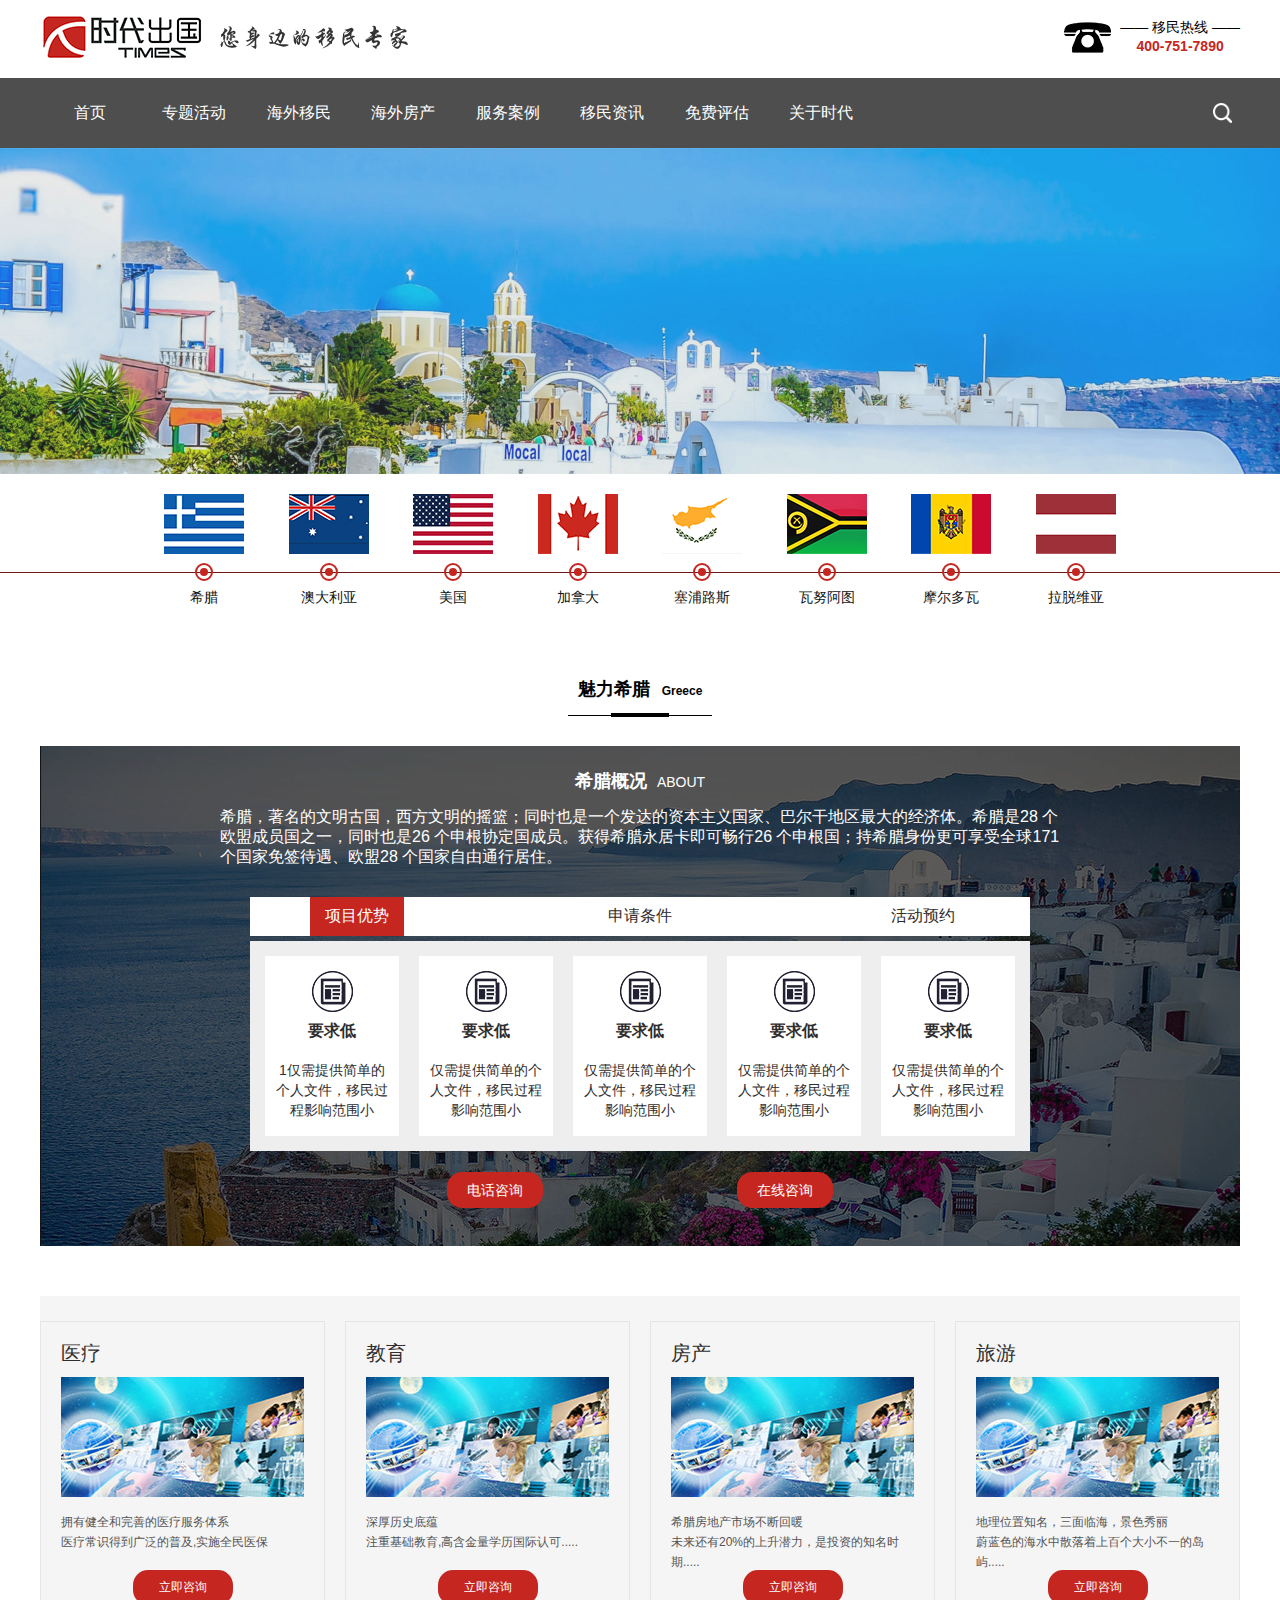
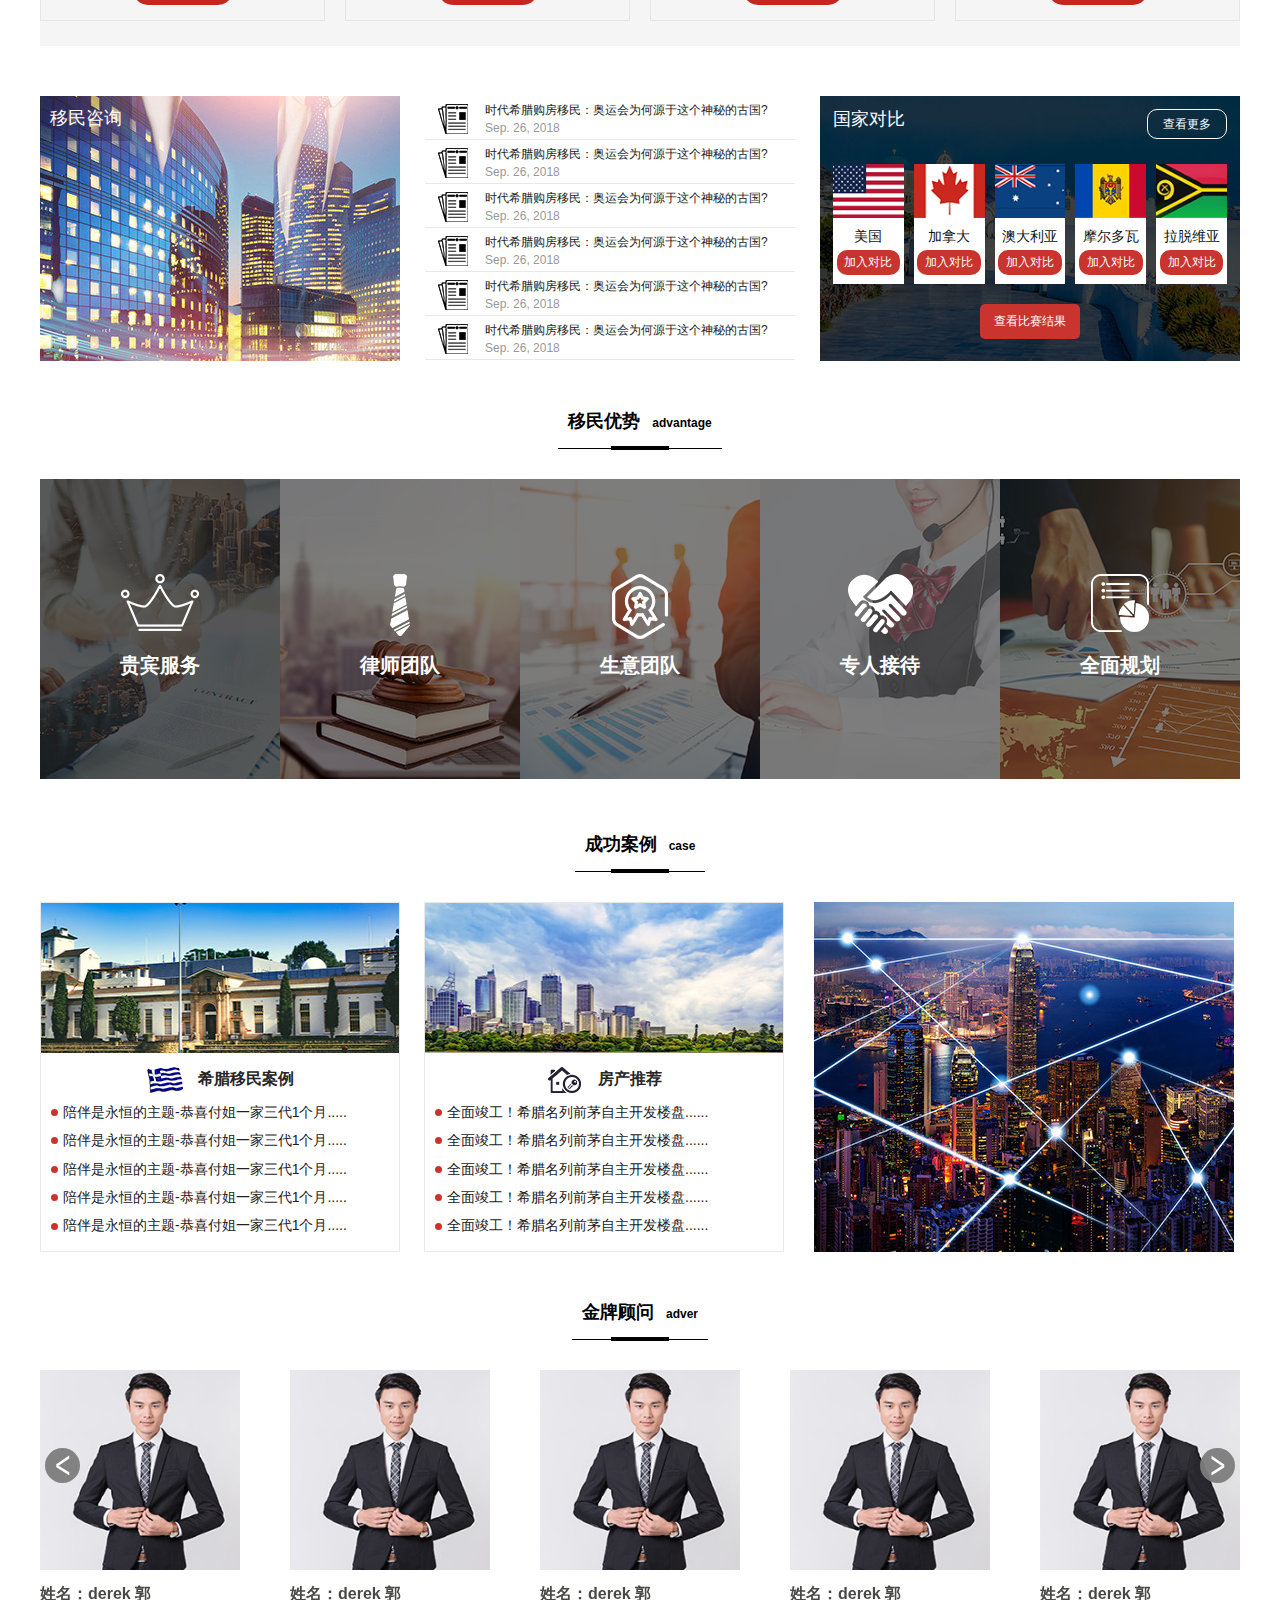
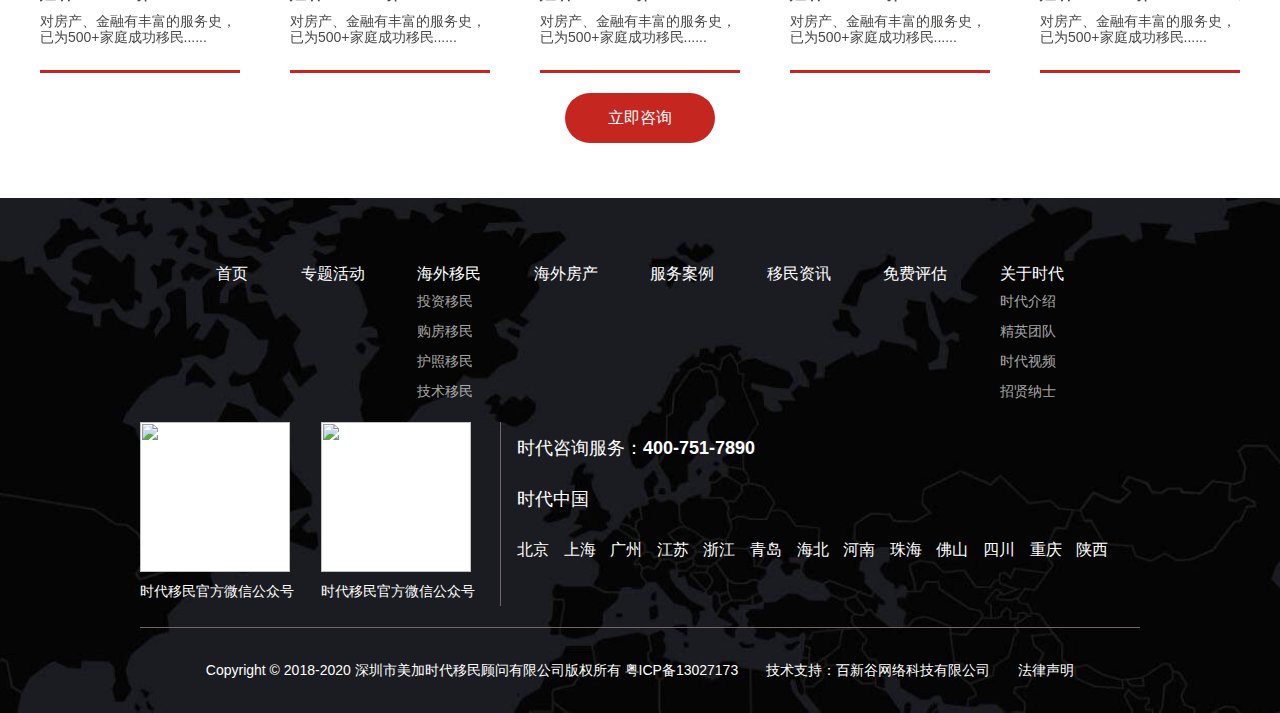
==== details.html @ aa6dd7c2 "pc_1" ====
<!doctype html>
<html lang="en">
<head>
    <meta charset="UTF-8">
    <meta name="viewport"
          content="width=device-width, user-scalable=no, initial-scale=1.0, maximum-scale=1.0, minimum-scale=1.0">
    <meta http-equiv="X-UA-Compatible" content="ie=edge">
    <title>内容页</title>
    <link rel="stylesheet" href="css/swiper.min.css">
    <link rel="stylesheet" href="css/base.css">
    <link rel="stylesheet" href="css/details.css">
</head>
<body>
<!-- 通用头部 -->
<div class="header">
    <div class="topBar w clf">
        <div class="fl">
            <a href="javascript:" class="logo"><img src="images/logo.png" alt=""></a>
            <img src="images/website-desc.png" alt="" class="website-desc">
        </div>
        <div class="hotline fr">
            <p><span>—— 移民热线 ——</span></p>
            <p><strong>400-751-7890</strong></p>
        </div>
    </div>
    <div class="navBar clf">
        <div class="w">
            <ul class="navLists">
                <li><a href="index.html">首页</a></li>
                <li><a href="javascript:">专题活动</a></li>
                <li>
                    <a href="javascript:">海外移民</a>
                    <div class="menu">
                        <ul>
                            <li><a href="javascript:">投资移民</a></li>
                            <li><a href="javascript:">购房移民</a></li>
                            <li><a href="javascript:">护照移民</a></li>
                            <li><a href="javascript:">技术移民</a></li>
                        </ul>
                    </div>
                </li>
                <li><a href="javascript:">海外房产</a></li>
                <li><a href="javascript:">服务案例</a></li>
                <li><a href="javascript:">移民资讯</a></li>
                <li><a href="javascript:">免费评估</a></li>
                <li>
                    <a href="javascript:">关于时代</a>
                    <div class="menu">
                        <ul>
                            <li><a href="javascript:">时代介绍</a></li>
                            <li><a href="team.html">精英团队</a></li>
                            <li><a href="javascript:">时代视频</a></li>
                            <li><a href="javascript:">招贤纳士</a></li>
                        </ul>
                    </div>
                </li>
            </ul>
            <div class="searchDiv fr">
                <a href="javascript:"><img src="images/icon_searchBtn.png" alt=""></a>
            </div>
        </div>
    </div>
</div>

<!-- banner -->
<div class="banner">
    <img src="images/d_banner.jpg" alt="">
</div>

<!-- 国家 -->
<div class="states">
    <hr class="fixLine" size="1">
    <div class="w">
        <ul>
            <li>
                <img src="images/state_Greece.png" alt="">
                <i class="placeIcon"></i>
                <p>希腊</p>
            </li>
            <li>
                <img src="images/state_Australia.png" alt="">
                <i class="placeIcon"></i>
                <p>澳大利亚</p>
            </li>
            <li>
                <img src="images/state_USA.png" alt="">
                <i class="placeIcon"></i>
                <p>美国</p>
            </li>
            <li>
                <img src="images/state_Canada.png" alt="">
                <i class="placeIcon"></i>
                <p>加拿大</p>
            </li>
            <li>
                <img src="images/state_Cyprus.png" alt="">
                <i class="placeIcon"></i>
                <p>塞浦路斯</p>
            </li>
            <li>
                <img src="images/state_Vanuatu.png" alt="">
                <i class="placeIcon"></i>
                <p>瓦努阿图</p>
            </li>
            <li>
                <img src="images/state_Moldova.png" alt="">
                <i class="placeIcon"></i>
                <p>摩尔多瓦</p>
            </li>
            <li>
                <img src="images/state_Latvia.png" alt="">
                <i class="placeIcon"></i>
                <p>拉脱维亚</p>
            </li>
        </ul>
    </div>
</div>


<!--魅力希腊-->
<div class="greece">
    <div class="w">
        <div class="title">魅力希腊<span>Greece</span></div>
        <div class="content">
            <div class="c_title">希腊概况<span>ABOUT</span></div>
            <p class="c_info">
                希腊，著名的文明古国，西方文明的摇篮；同时也是一个发达的资本主义国家、巴尔干地区最大的经济体。希腊是28 个欧盟成员国之一，同时也是26 个申根协定国成员。获得希腊永居卡即可畅行26 个申根国；持希腊身份更可享受全球171 个国家免签待遇、欧盟28 个国家自由通行居住。
            </p>

            <div class="tab" id="tabs">
                <div class="clf tabBar">
                    <a class="active">项目优势</a>
                    <a>申请条件</a>
                    <a>活动预约</a>
                </div>

                <div class="tabContainer">
                    <div class="active">
                        <ul class="clf">
                            <li>
                                <div class="img"><img src="images/icon_d_1.png" alt=""></div>
                                <h6>要求低</h6>
                                <p>1仅需提供简单的个人文件，移民过程影响范围小</p>
                            </li>
                            <li>
                                <div class="img"><img src="images/icon_d_1.png" alt=""></div>
                                <h6>要求低</h6>
                                <p>仅需提供简单的个人文件，移民过程影响范围小</p>
                            </li>
                            <li>
                                <div class="img"><img src="images/icon_d_1.png" alt=""></div>
                                <h6>要求低</h6>
                                <p>仅需提供简单的个人文件，移民过程影响范围小</p>
                            </li>
                            <li>
                                <div class="img"><img src="images/icon_d_1.png" alt=""></div>
                                <h6>要求低</h6>
                                <p>仅需提供简单的个人文件，移民过程影响范围小</p>
                            </li>
                            <li>
                                <div class="img"><img src="images/icon_d_1.png" alt=""></div>
                                <h6>要求低</h6>
                                <p>仅需提供简单的个人文件，移民过程影响范围小</p>
                            </li>
                        </ul>
                    </div>
                    <div class="">
                        <ul class="clf">
                            <li>
                                <div class="img"><img src="images/icon_d_1.png" alt=""></div>
                                <h6>要求低</h6>
                                <p>2仅需提供简单的个人文件，移民过程影响范围小</p>
                            </li>
                            <li>
                                <div class="img"><img src="images/icon_d_1.png" alt=""></div>
                                <h6>要求低</h6>
                                <p>仅需提供简单的个人文件，移民过程影响范围小</p>
                            </li>
                            <li>
                                <div class="img"><img src="images/icon_d_1.png" alt=""></div>
                                <h6>要求低</h6>
                                <p>仅需提供简单的个人文件，移民过程影响范围小</p>
                            </li>
                            <li>
                                <div class="img"><img src="images/icon_d_1.png" alt=""></div>
                                <h6>要求低</h6>
                                <p>仅需提供简单的个人文件，移民过程影响范围小</p>
                            </li>
                            <li>
                                <div class="img"><img src="images/icon_d_1.png" alt=""></div>
                                <h6>要求低</h6>
                                <p>仅需提供简单的个人文件，移民过程影响范围小</p>
                            </li>
                        </ul>
                    </div>
                    <div class="">
                        <ul class="clf">
                            <li>
                                <div class="img"><img src="images/icon_d_1.png" alt=""></div>
                                <h6>要求低</h6>
                                <p>3仅需提供简单的个人文件，移民过程影响范围小</p>
                            </li>
                            <li>
                                <div class="img"><img src="images/icon_d_1.png" alt=""></div>
                                <h6>要求低</h6>
                                <p>仅需提供简单的个人文件，移民过程影响范围小</p>
                            </li>
                            <li>
                                <div class="img"><img src="images/icon_d_1.png" alt=""></div>
                                <h6>要求低</h6>
                                <p>仅需提供简单的个人文件，移民过程影响范围小</p>
                            </li>
                            <li>
                                <div class="img"><img src="images/icon_d_1.png" alt=""></div>
                                <h6>要求低</h6>
                                <p>仅需提供简单的个人文件，移民过程影响范围小</p>
                            </li>
                            <li>
                                <div class="img"><img src="images/icon_d_1.png" alt=""></div>
                                <h6>要求低</h6>
                                <p>仅需提供简单的个人文件，移民过程影响范围小</p>
                            </li>
                        </ul>
                    </div>

                </div>
            </div>

            <div class="btns">
                <a href="#">电话咨询</a>
                <a href="#">在线咨询</a>
            </div>
        </div>

        <div class="content_1">
            <ul class="clf">
                <li>
                    <div class="c_title">医疗</div>
                    <div class="img"><img src="images/d_p_2.jpg" alt=""></div>
                    <p>拥有健全和完善的医疗服务体系<br>
                        医疗常识得到广泛的普及,实施全民医保</p>
                    <a href="#">立即咨询</a>
                </li>
                <li>
                    <div class="c_title">教育</div>
                    <div class="img"><img src="images/d_p_2.jpg" alt=""></div>
                    <p>深厚历史底蕴<br>
                        注重基础教育,高含金量学历国际认可.....</p>
                    <a href="#">立即咨询</a>
                </li>
                <li>
                    <div class="c_title">房产</div>
                    <div class="img"><img src="images/d_p_2.jpg" alt=""></div>
                    <p>希腊房地产市场不断回暖<br>
                        未来还有20%的上升潜力，是投资的知名时期.....</p>
                    <a href="#">立即咨询</a>
                </li>
                <li>
                    <div class="c_title">旅游</div>
                    <div class="img"><img src="images/d_p_2.jpg" alt=""></div>
                    <p>地理位置知名，三面临海，景色秀丽<br>
                        蔚蓝色的海水中散落着上百个大小不一的岛屿.....</p>
                    <a href="#">立即咨询</a>
                </li>
            </ul>
        </div>
        <div class="clf content_2">
            <div class="c_left">
                <img src="images/d_p_3.jpg" alt="">
                <h6>移民咨询</h6>
            </div>
            <div class="c_center">
                <ul>
                    <li>
                        <a href="">
                            <div class="icon"><img src="images/icon_5.png" alt=""></div>
                            <div class="text">
                                <p>时代希腊购房移民：奥运会为何源于这个神秘的古国?</p>
                                <span class="time"><i>Sep</i>. <i>26</i>, <i>2018</i></span>
                            </div>
                        </a>
                    </li>
                    <li>
                        <a href="">
                            <div class="icon"><img src="images/icon_5.png" alt=""></div>
                            <div class="text">
                                <p>时代希腊购房移民：奥运会为何源于这个神秘的古国?</p>
                                <span class="time"><i>Sep</i>. <i>26</i>, <i>2018</i></span>
                            </div>
                        </a>
                    </li>
                    <li>
                        <a href="">
                            <div class="icon"><img src="images/icon_5.png" alt=""></div>
                            <div class="text">
                                <p>时代希腊购房移民：奥运会为何源于这个神秘的古国?</p>
                                <span class="time"><i>Sep</i>. <i>26</i>, <i>2018</i></span>
                            </div>
                        </a>
                    </li>
                    <li>
                        <a href="">
                            <div class="icon"><img src="images/icon_5.png" alt=""></div>
                            <div class="text">
                                <p>时代希腊购房移民：奥运会为何源于这个神秘的古国?</p>
                                <span class="time"><i>Sep</i>. <i>26</i>, <i>2018</i></span>
                            </div>
                        </a>
                    </li>
                    <li>
                        <a href="">
                            <div class="icon"><img src="images/icon_5.png" alt=""></div>
                            <div class="text">
                                <p>时代希腊购房移民：奥运会为何源于这个神秘的古国?</p>
                                <span class="time"><i>Sep</i>. <i>26</i>, <i>2018</i></span>
                            </div>
                        </a>
                    </li>
                    <li>
                        <a href="">
                            <div class="icon"><img src="images/icon_5.png" alt=""></div>
                            <div class="text">
                                <p>时代希腊购房移民：奥运会为何源于这个神秘的古国?</p>
                                <span class="time"><i>Sep</i>. <i>26</i>, <i>2018</i></span>
                            </div>
                        </a>
                    </li>
                </ul>
            </div>

            <div class="c_right">
                <div class="clf">
                    <h6>国家对比</h6>
                    <a href="#">查看更多</a>
                </div>
                <ul class="clf">
                    <li>
                        <div class="img"><img src="images/state_USA.png" alt=""></div>
                        <div class="text">
                            <p>美国</p>
                            <a href="#">加入对比</a>
                        </div>
                    </li>
                    <li>
                        <div class="img"><img src="images/state_Canada.png" alt=""></div>
                        <div class="text">
                            <p>加拿大</p>
                            <a href="#">加入对比</a>
                        </div>
                    </li>
                    <li>
                        <div class="img"><img src="images/state_Australia.png" alt=""></div>
                        <div class="text">
                            <p>澳大利亚</p>
                            <a href="#">加入对比</a>
                        </div>
                    </li>
                    <li>
                        <div class="img"><img src="images/state_Moldova.png" alt=""></div>
                        <div class="text">
                            <p>摩尔多瓦</p>
                            <a href="#">加入对比</a>
                        </div>
                    </li>
                    <li>
                        <div class="img"><img src="images/state_Vanuatu.png" alt=""></div>
                        <div class="text">
                            <p>拉脱维亚</p>
                            <a href="#">加入对比</a>
                        </div>
                    </li>
                    
                </ul>
                <a href="#">查看比赛结果</a>
            </div>
        </div>
    </div>
</div>

<!--移民优势-->
<div class="advantage">
    <div class="w">
        <div class="title">移民优势<span>advantage</span></div>
        <ul>
            <li>
                <img src="images/d_p_5.png" alt="">
                <div>
                    <div class="icon"><img src="images/icon_6.png" alt=""></div>
                    <h6>贵宾服务</h6>
                </div>
            </li>
            <li>
                <img src="images/d_p_6.png" alt="">
                <div>
                    <div class="icon"><img src="images/icon_7.png" alt=""></div>
                    <h6>律师团队</h6>
                </div>
            </li>
            <li>
                <img src="images/d_p_7.png" alt="">
                <div>
                    <div class="icon"><img src="images/icon_8.png" alt=""></div>
                    <h6>生意团队</h6>
                </div>
            </li>
            <li>
                <img src="images/d_p_8.png" alt="">
                <div>
                    <div class="icon"><img src="images/icon_9.png" alt=""></div>
                    <h6>专人接待</h6>
                </div>
            </li>
            <li>
                <img src="images/d_p_9.png" alt="">
                <div>
                    <div class="icon"><img src="images/icon_10.png" alt=""></div>
                    <h6>全面规划</h6>
                </div>
            </li>
        </ul>

    </div>
</div>

<!--成功案例-->
<div class="case">
    <div class="w">
        <div class="title">成功案例<span>case</span></div>
        <div class="clf content">
            <div class="c_left">
                <div class="img"><img src="images/d_p_10.jpg" alt=""></div>
                <h6 class="c_title">希腊移民案例</h6>
                <ul>
                    <li><a href="#">陪伴是永恒的主题-恭喜付姐一家三代1个月.....</a></li>
                    <li><a href="#">陪伴是永恒的主题-恭喜付姐一家三代1个月.....</a></li>
                    <li><a href="#">陪伴是永恒的主题-恭喜付姐一家三代1个月.....</a></li>
                    <li><a href="#">陪伴是永恒的主题-恭喜付姐一家三代1个月.....</a></li>
                    <li><a href="#">陪伴是永恒的主题-恭喜付姐一家三代1个月.....</a></li>
                </ul>



            </div>
            <div class="c_center">
                <div class="img"><img src="images/d_p_11.jpg" alt=""></div>
                <h6 class="c_title">房产推荐</h6>
                <ul>
                    <li><a href="#">全面竣工！希腊名列前茅自主开发楼盘......</a></li>
                    <li><a href="#">全面竣工！希腊名列前茅自主开发楼盘......</a></li>
                    <li><a href="#">全面竣工！希腊名列前茅自主开发楼盘......</a></li>
                    <li><a href="#">全面竣工！希腊名列前茅自主开发楼盘......</a></li>
                    <li><a href="#">全面竣工！希腊名列前茅自主开发楼盘......</a></li>
                </ul>
            </div>
            <div class="c_right">
                <video src="" poster="images/d_p_12.jpg"></video>
            </div>
        </div>
    </div>
</div>

<!--金牌顾问-->
    <div class="w advers">
        <div class="title">金牌顾问<span>adver</span></div>
        <div class="swiper-container adver">
            <div class="swiper-wrapper">
                <div class="swiper-slide">
                    <ul class="clf">
                        <li>
                            <div class="img"><img src="images/a_1.jpg" alt=""></div>
                            <div class="text">
                                <h6>姓名：<span>derek 郭</span></h6>
                                <p>对房产、金融有丰富的服务史，
                                    已为500+家庭成功移民......</p>
                            </div>
                        </li>
                        <li>
                            <div class="img"><img src="images/a_1.jpg" alt=""></div>
                            <div class="text">
                                <h6>姓名：<span>derek 郭</span></h6>
                                <p>对房产、金融有丰富的服务史，
                                    已为500+家庭成功移民......</p>
                            </div>
                        </li>
                        <li>
                            <div class="img"><img src="images/a_1.jpg" alt=""></div>
                            <div class="text">
                                <h6>姓名：<span>derek 郭</span></h6>
                                <p>对房产、金融有丰富的服务史，
                                    已为500+家庭成功移民......</p>
                            </div>
                        </li>
                        <li>
                            <div class="img"><img src="images/a_1.jpg" alt=""></div>
                            <div class="text">
                                <h6>姓名：<span>derek 郭</span></h6>
                                <p>对房产、金融有丰富的服务史，
                                    已为500+家庭成功移民......</p>
                            </div>
                        </li>
                        <li>
                            <div class="img"><img src="images/a_1.jpg" alt=""></div>
                            <div class="text">
                                <h6>姓名：<span>derek 郭</span></h6>
                                <p>对房产、金融有丰富的服务史，
                                    已为500+家庭成功移民......</p>
                            </div>
                        </li>
                    </ul>
                </div>
                <div class="swiper-slide">
                    <ul class="clf">
                        <li>
                            <div class="img"><img src="images/a_1.jpg" alt=""></div>
                            <div class="text">
                                <h6>姓名：<span>derek 郭</span></h6>
                                <p>对房产、金融有丰富的服务史，
                                    已为500+家庭成功移民......</p>
                            </div>
                        </li>
                        <li>
                            <div class="img"><img src="images/a_1.jpg" alt=""></div>
                            <div class="text">
                                <h6>姓名：<span>derek 郭</span></h6>
                                <p>对房产、金融有丰富的服务史，
                                    已为500+家庭成功移民......</p>
                            </div>
                        </li>
                        <li>
                            <div class="img"><img src="images/a_1.jpg" alt=""></div>
                            <div class="text">
                                <h6>姓名：<span>derek 郭</span></h6>
                                <p>对房产、金融有丰富的服务史，
                                    已为500+家庭成功移民......</p>
                            </div>
                        </li>
                        <li>
                            <div class="img"><img src="images/a_1.jpg" alt=""></div>
                            <div class="text">
                                <h6>姓名：<span>derek 郭</span></h6>
                                <p>对房产、金融有丰富的服务史，
                                    已为500+家庭成功移民......</p>
                            </div>
                        </li>
                        <li>
                            <div class="img"><img src="images/a_1.jpg" alt=""></div>
                            <div class="text">
                                <h6>姓名：<span>derek 郭</span></h6>
                                <p>对房产、金融有丰富的服务史，
                                    已为500+家庭成功移民......</p>
                            </div>
                        </li>
                    </ul>
                </div>
                <div class="swiper-slide">
                    <ul class="clf">
                        <li>
                            <div class="img"><img src="images/a_1.jpg" alt=""></div>
                            <div class="text">
                                <h6>姓名：<span>derek 郭</span></h6>
                                <p>对房产、金融有丰富的服务史，
                                    已为500+家庭成功移民......</p>
                            </div>
                        </li>
                        <li>
                            <div class="img"><img src="images/a_1.jpg" alt=""></div>
                            <div class="text">
                                <h6>姓名：<span>derek 郭</span></h6>
                                <p>对房产、金融有丰富的服务史，
                                    已为500+家庭成功移民......</p>
                            </div>
                        </li>
                        <li>
                            <div class="img"><img src="images/a_1.jpg" alt=""></div>
                            <div class="text">
                                <h6>姓名：<span>derek 郭</span></h6>
                                <p>对房产、金融有丰富的服务史，
                                    已为500+家庭成功移民......</p>
                            </div>
                        </li>
                        <li>
                            <div class="img"><img src="images/a_1.jpg" alt=""></div>
                            <div class="text">
                                <h6>姓名：<span>derek 郭</span></h6>
                                <p>对房产、金融有丰富的服务史，
                                    已为500+家庭成功移民......</p>
                            </div>
                        </li>
                        <li>
                            <div class="img"><img src="images/a_1.jpg" alt=""></div>
                            <div class="text">
                                <h6>姓名：<span>derek 郭</span></h6>
                                <p>对房产、金融有丰富的服务史，
                                    已为500+家庭成功移民......</p>
                            </div>
                        </li>
                    </ul>
                </div>

            </div>
            <!-- 如果需要导航按钮 -->
            <div class="swiper-button-prev"></div>
            <div class="swiper-button-next"></div>
        </div>

        <a href="#">立即咨询</a>
    </div>














<!-- 通用底部 -->
<div class="footer">
    <div class="w">
        <ul class="navLists">
            <li><a href="javascript:">首页</a></li>
            <li><a href="javascript:">专题活动</a></li>
            <li>
                <a href="javascript:">海外移民</a>
                <div class="menu">
                    <ul>
                        <li><a href="javascript:">投资移民</a></li>
                        <li><a href="javascript:">购房移民</a></li>
                        <li><a href="javascript:">护照移民</a></li>
                        <li><a href="javascript:">技术移民</a></li>
                    </ul>
                </div>
            </li>
            <li><a href="javascript:">海外房产</a></li>
            <li><a href="javascript:">服务案例</a></li>
            <li><a href="javascript:">移民资讯</a></li>
            <li><a href="javascript:">免费评估</a></li>
            <li>
                <a href="javascript:">关于时代</a>
                <div class="menu">
                    <ul>
                        <li><a href="javascript:">时代介绍</a></li>
                        <li><a href="javascript:">精英团队</a></li>
                        <li><a href="javascript:">时代视频</a></li>
                        <li><a href="javascript:">招贤纳士</a></li>
                    </ul>
                </div>
            </li>
        </ul>
        <div class="clf">
            <div class="wechat fl">
                <div class="item">
                    <img src="" alt="">
                    <p>时代移民官方微信公众号</p>
                </div>
                <div class="item">
                    <img src="" alt="">
                    <p>时代移民官方微信公众号</p>
                </div>
            </div>
            <div class="intro fl">
                <p>时代咨询服务：<strong>400-751-7890</strong></p>
                <p>时代中国</p>
                <p>
                    <span>北京</span>
                    <span>上海</span>
                    <span>广州</span>
                    <span>江苏</span>
                    <span>浙江</span>
                    <span>青岛</span>
                    <span>海北</span>
                    <span>河南</span>
                    <span>珠海</span>
                    <span>佛山</span>
                    <span>四川</span>
                    <span>重庆</span>
                    <span>陕西</span>
                </p>
            </div>
        </div>
        <div class="copyright">
            Copyright &copy; 2018-2020 深圳市美加时代移民顾问有限公司版权所有 粤ICP备13027173&emsp;&emsp;技术支持：百新谷网络科技有限公司&emsp;&emsp;法律声明
        </div>
    </div>
</div>


<script src="js/jquery.min.js"></script>
<script src="js/swiper.min.js"></script>
<script src="js/common.js"></script>

<script>
    //    选项卡
    function tab(id){
        var box = document.getElementById(id);
        var as = box.children[0].children;
        var items = box.children[1].children;


        for(var i=0; i<as.length; i++){
            as[i].index = i;
            as[i].onmousemove = function () {
                for(var i=0; i<as.length; i++){
                    as[i].className = '';
                    items[i].className = '';
                }
                this.className = 'active';
                items[this.index].className = 'active';
            }
        }

    }
    tab('tabs');



    //honor
    $(function () {
        var banner = new Swiper ('.honor', {
            loop: true, // 循环模式选项

            // 如果需要前进后退按钮
            navigation: {
                nextEl: '.swiper-button-next',
                prevEl: '.swiper-button-prev',
            },

            // 如果需要分页器
            pagination: {
                el: '.banner-pagination',
                clickable :true
            }
        });

    });

    //abouts
    $(function () {
        var banner = new Swiper ('.adver', {
            loop: true, // 循环模式选项

            // 如果需要前进后退按钮
            navigation: {
                nextEl: '.swiper-button-next',
                prevEl: '.swiper-button-prev',
            },

            // 如果需要分页器
            pagination: {
                el: '.banner-pagination',
                clickable :true
            }
        });

    });

//   顾问
    $(function () {
        var banner = new Swiper ('.about', {
            loop: true, // 循环模式选项

            // 如果需要前进后退按钮
            navigation: {
                nextEl: '.swiper-button-next',
                prevEl: '.swiper-button-prev',
            },

            // 如果需要分页器
            pagination: {
                el: '.banner-pagination',
                clickable :true
            }
        });

    });



</script>



</body>
</html>
---- css/base.css ----
﻿@charset "utf-8";

/*! normalize.css v8.0.1 | MIT License | github.com/necolas/normalize.css */
html{line-height:1.15;-webkit-text-size-adjust:100%;}
body{margin:0;}
main{display:block;}
h1{margin:.67em 0;font-size:2em;}
hr{overflow:visible;box-sizing:content-box;height:0;}
pre{font-size:1em;font-family:monospace;}
a{background-color:transparent;}
abbr[title]{border-bottom:none;text-decoration:underline;text-decoration:underline dotted;}
b,strong{font-weight:bolder;}
code,kbd,samp{font-size:1em;font-family:monospace;}
small{font-size:80%;}
sub,sup{position:relative;vertical-align:baseline;font-size:75%;line-height:0;}
sub{bottom:-.25em;}
sup{top:-.5em;}
img{border-style:none;}
button,input,optgroup,select,textarea{margin:0;font-size:100%;font-family:inherit;line-height:1.15;}
button,input{overflow:visible;}
button,select{text-transform:none;}
[type=button],[type=reset],[type=submit],button{-webkit-appearance:button;}
[type=button]::-moz-focus-inner,[type=reset]::-moz-focus-inner,[type=submit]::-moz-focus-inner,button::-moz-focus-inner{padding:0;border-style:none;}
[type=button]:-moz-focusring,[type=reset]:-moz-focusring,[type=submit]:-moz-focusring,button:-moz-focusring{outline:1px dotted ButtonText;}
fieldset{padding:.35em .75em .625em;}
legend{display:table;box-sizing:border-box;padding:0;max-width:100%;color:inherit;white-space:normal;}
progress{vertical-align:baseline;}
textarea{overflow:auto;}
[type=checkbox],[type=radio]{box-sizing:border-box;padding:0;}
[type=number]::-webkit-inner-spin-button,[type=number]::-webkit-outer-spin-button{height:auto;}[type=search]{outline-offset:-2px;-webkit-appearance:textfield;}
[type=search]::-webkit-search-decoration{-webkit-appearance:none;}
::-webkit-file-upload-button{font:inherit;-webkit-appearance:button;}
details{display:block;}
summary{display:list-item;}
[hidden],template{display:none;}

/* 深圳市静江网络科技有限公司 */
/* 自定义初始化样式结束 */
*,*:before,*:after {-webkit-box-sizing:border-box; box-sizing:border-box;margin:0; padding:0;}
/*:root {font-size: calc(.8vw + .1vh);}*/
html{font-family: "PingFang SC UltraLight",PingFangSC-Light,"Microsoft YaHei",Tahoma,"Hiragino Sans GB","WenQuanYi Micro Hei",sans-serif;font-size: 16px;}
body{font-size: 1rem;}
label{cursor: pointer;}
input{outline: none;}
[type=button],button,select{cursor: pointer;outline: none;}

textarea{outline: none;resize: none;}
li{list-style-type:none;}
a{text-decoration:none;}

.clf:before, .clf:after, .w:before, .w:after {content: " ";display: table;}
.clf:after, .w:after { clear: both;}
.clf, .w {*zoom: 1}

.fl{float: left;}
.fr{float: right;}

.w{width: 1200px;max-width: 100%;margin: auto;}
/* 自定义初始化样式结束 */

/* 通用头部 */
.header > .topBar {padding: .8rem 0;}
.header > .topBar .logo img {display: inline-block; height: 3rem;}
.header > .topBar .website-desc {display: inline-block; height: 1.5rem;margin: .75rem;}
.header > .topBar .hotline {padding: .3rem 0 .3rem 3.5rem;background: url("../images/icon_hotline.png") no-repeat left;font-size: .875rem;line-height: 1.4;text-align: center;}
.header > .topBar .hotline strong{color: #c52620;}
.header > .navBar {background-color: #4e4e4e;}
.header > .navBar .navLists {float: left;}
.header > .navBar .navLists > li {display: inline-block;position:relative;}
.header > .navBar .navLists a {display: block; min-width: 6.25rem;padding: 0 .6rem;transition: background-color .3s;text-align: center;color: #fff;font-size: 1rem;line-height: 4.375rem;}
.header > .navBar .navLists .menu {position: absolute;transition: background-color .3s;padding-bottom: .625rem; display: none;z-index:2;}
.header > .navBar .navLists .menu a {font-size: .875rem;line-height: 1.875rem;}
.header > .navBar .navLists li:hover a {background-color: #c52620;}
.header > .navBar .navLists li:hover .menu {background-color: #c52620;position:absolute;}



.header > .navBar .searchDiv {margin: 1.0875rem 0;}
.header > .navBar .searchDiv a {display: block;padding: .5rem;}
.header > .navBar .searchDiv a img {display: block;width: 1.2rem;height: 1.2rem;}

/* 通用底部 */
.footer {padding-top: 4rem;background: url("../images/img_footerBg.jpg") no-repeat center/cover; color: #fff;}
.footer > .w {padding: 0 6.25rem;}
.footer .navLists {text-align: center; margin-bottom: 1rem;}
.footer .navLists > li {display: inline-block; margin: 0 1.5rem; vertical-align: top;}
.footer .navLists a {display: block; color: #fff;font-size: 1rem;line-height: 1.5;}
.footer .navLists .menu a {font-size: .875rem; line-height: 1.875rem; color: rgba(255, 255, 255, .65);text-align: left;}
.footer .wechat {width: 36%;}
.footer .wechat .item {display: inline-block; text-align: center; margin-right: 1.4rem;}
.footer .wechat .item img {display: block; width: 9.375rem; height: 9.375rem; background-color: #fff;}
.footer .wechat .item p {font-size: .875rem; line-height: 2.8; }
.footer .intro {width: 64%; border-left: 1px solid #766767; padding: 1rem;}
.footer .intro p {font-size: 18px; margin-bottom: 1.875rem;}
.footer .intro p span {font-size: 16px; margin-right: .6rem;}
.footer .copyright {font-size: 14px; line-height: 1.5; text-align: center; padding: 2rem 0; border-top: 1px solid #766767; margin-top: 1rem;}

/*title*/

.title{display:inline-block;padding:0 10px 16px;border-bottom:1px solid #000;font-size:18px;color:#000;font-weight:600;position:relative;}
.title span{font-size:12px;margin-left:12px;}
.title:after{content:'';position:absolute;width:58px;height:4px;background:#000;left:50%;transform:translateX(-50%);bottom:-2px;}
---- css/details.css ----
/*banner*/
.banner{text-align:center;}
.banner img{display:block;width:100%;height:100%;}

/* 国家 */
.states {text-align: center;margin: 1.25rem 0 4.25rem; position: relative;}
.states .fixLine {position: absolute; top: 66.5%; right: 0; left: 0; border-color: #c52620;}
.states li {display: inline-block; margin: 0 1.25rem;}
.states li .placeIcon {display: block; width: 1.125rem; height: 1.125rem; border-radius: 50%; border: .125rem solid #c52620; position: relative; margin: .3rem auto .1rem;}
.states li .placeIcon::before {content: ''; width: .5rem; height: .5rem; border-radius: 50%; background-color: #c52620; position: absolute; top: 0; right: 0; bottom: 0; left: 0; margin: auto;}
.states li p {font-size: .875rem; line-height: 2; color: #0f1415;}

.greece{text-align:center;}
.greece .content{width:100%;height:500px;background:url(../images/d_p_1.jpg)no-repeat center/100% 100%;margin-top:30px;padding-top:25px;}
.greece .content .c_title{font-size:18px;color:#fff;font-weight:600;}
.greece .content .c_title span{font-size:14px;font-weight:300;margin-left:10px;}
.greece .content .c_info{font-size:16px;color:#fff;line-height:20px;width:70%;margin:15px auto 0;text-align:left;}
.greece .content .tab{width:65%;height:auto;margin:30px auto 0;}
.greece .content .tab .tabBar{width:100%;height:auto;background:#fff;text-align:center;padding:0 60px;}
.greece .content .tab .tabBar a{display:inline-block;font-size:16px;color:#2f2e2e;padding:10px 15px;cursor:pointer;}
.greece .content .tab .tabBar a:nth-of-type(1){float:left;}
.greece .content .tab .tabBar a:nth-of-type(3){float:right;}
.greece .content .tab .tabContainer{width:100%;height:auto;padding:15px;margin-top:5px;background:#eee;}
.greece .content .tab .tabContainer ul li{float:left;width:calc((100% - 80px)/5);height:180px;margin-right:20px;background:#fff;padding:15px 10px 0;}
.greece .content .tab .tabContainer > div{display:none;}
.greece .content .tab .tabContainer ul li:last-of-type{margin-right:0;}
.greece .content .tab .tabContainer ul li .img{width:41px;height:41px;margin:auto;}
.greece .content .tab .tabContainer ul li .img img{width:100%;height:100%;}
.greece .content .tab .tabContainer ul li h6{font-size:16px;color:#2f2e2e;margin-top:10px;}
.greece .content .tab .tabContainer ul li p{font-size:14px;line-height:20px;color:#2f2e2e;margin-top:20px;}
.greece .content .tab .tabBar a.active{background:#c52620;color:#fff;}
.greece .content .tab .tabContainer > div.active{display:block;}

.greece .content .btns{margin-top:30px;}
.greece .content .btns a{font-size:14px;color:#fff;background:#c52620;padding:10px 20px;border-radius:15px;}
.greece .content .btns a:nth-of-type(1){margin-right:190px;}

.greece .content_1{width:100%;height:auto;padding:25px 0;background:#f6f5f6;margin-top:50px;}
.greece .content_1 ul li{float:left;width:calc((100% - 60px)/4);height:300px;margin-right:20px;border:1px solid #e5e5e5;padding:20px 20px 0;text-align:left;position:relative;}
.greece .content_1 ul li:last-of-type{margin-right:0;}
.greece .content_1 ul li .c_title{font-size:20px;color:#2f2e2e;}
.greece .content_1 ul li .img{width:100%;height:120px;margin-top:12px;}
.greece .content_1 ul li .img img{width:100%;height:100%;}
.greece .content_1 ul li p{font-size:12px;color:#545454;line-height:20px;margin-top:15px;}
.greece .content_1 ul li a{display:block;font-size:12px;color:#fff;background:#c52620;width:100px;height:35px;border-radius:15px;text-align:center;line-height:35px;position:absolute;bottom:15px;left:50%;transform:translateX(-50%);}
.greece .content_1 ul li:hover{background:#c52620;border:none;box-shadow:0 0 10px #333;}
.greece .content_1 ul li:hover .c_title{color:#fff;}
.greece .content_1 ul li:hover p{color:#fff;}
.greece .content_1 ul li:hover a{background:#fff;color:#c52620;}

.greece .content_2{padding:50px 0;}
.greece .content_2 > div{float:left;height:265px;}
.greece .content_2 .c_left{width:30%;position:relative;}
.greece .content_2 .c_left img{width:100%;height:100%;}
.greece .content_2 .c_left h6{position:absolute;left:0;top:0;padding:12px 10px;background:rgba(21,18,44,.23);font-size:18px;color:#fff;font-weight:300;}

.greece .content_2 .c_center{width:35%;padding:0 25px;}
.greece .content_2 .c_center ul li{width:100%;height:auto;border-bottom:1px solid #e8e8e8;overflow:hidden;padding:8px 10px 0;cursor:pointer;}
.greece .content_2 .c_center ul li .icon{float:left;width:35px;height:35px;}
.greece .content_2 .c_center ul li .text{float:left;margin-left:15px;text-align:left;}
.greece .content_2 .c_center ul li .text p{font-size:12px;color:#1d1e20;}
.greece .content_2 .c_center ul li .text span{font-size:12px;color:#999;}
.greece .content_2 .c_center ul li .text span i{font-style:inherit;}

.greece .content_2 .c_right{width:35%;background:url(../images/d_p_4.jpg)no-repeat center/100% 100%;position:relative;padding:13px;}
.greece .content_2 .c_right > div h6{font-size:18px;color:#fff;float:left;font-weight:300;vertical-align:middle;}
.greece .content_2 .c_right > div a{float:right;width:80px;height:30px;border:1px solid #fff;border-radius:10px;text-align:center;line-height:28px;font-size:12px;color:#fff;}
.greece .content_2 .c_right ul{margin-top:25px;}
.greece .content_2 .c_right ul li{float:left;width:calc((100% - 40px)/5);margin-right:10px;height:120px;background:#fff;}
.greece .content_2 .c_right ul li:last-of-type{margin-right:0;}
.greece .content_2 .c_right ul li .img{width:100%;height:auto;}
.greece .content_2 .c_right ul li .img img{width:100%;height:auto;display:block;}
.greece .content_2 .c_right ul li .text p{font-size:14px;color:#0f1415;margin:10px 0 6px;}
.greece .content_2 .c_right ul li .text a{display:block;width:90%;height:25px;background:#c9342e;border-radius:10px;margin:auto;text-align:center;line-height:25px;color:#fff;font-size:12px;}
.greece .content_2 .c_right > a{display:block;width:100px;height:35px;margin:20px auto 0;text-align:center;line-height:35px;background:#c9342e;font-size:12px;color:#fff;border-radius:5px;}

.advantage{text-align:center;padding-bottom:55px;}
.advantage ul{margin-top:30px;}
.advantage ul li{float:left;width:calc(100% / 5);height:300px;position:relative;}
.advantage ul li > img{display:block;width:100%;height:100%;}
.advantage ul li > div{position:absolute;left:0;top:0;width:100%;height:100%;background:rgba(0,0,0,.51);padding-top:95px;}
.advantage ul li > div .icon{width:78px;height:65px;margin:auto;text-align:center;}
.advantage ul li > div h6{font-size:20px;color:#fff;margin-top:15px;}

.case{padding-bottom:50px;text-align:center;}
.case .content{margin-top:30px;}
.case .content > div{height:350px;}
.case .content .c_left,
.case .content .c_center{float:left;width:30%;margin-right:2%;border:1px solid #e8e8e8;}
.case .content .c_left .img,
.case .content .c_center .img{width:100%;height:150px;}
.case .content .c_left .img img,
.case .content .c_center .img img{width:100%;height:100%;}
.case .content .c_left .c_title,
.case .content .c_center .c_title{font-size:16px;color:#262626;margin:14px 0 10px;}
.case .content .c_left .c_title:before,
.case .content .c_center .c_title:before{content:'';display:inline-block;width:37px;height:26px;vertical-align:middle;margin-right:15px;}

.case .content .c_left .c_title:before{background:url(../images/icon_11.png)no-repeat center/auto 100%;}
.case .content .c_center .c_title:before{background:url(../images/icon_12.png)no-repeat center/auto 100%;}

.case .content .c_left ul li,
.case .content .c_center ul li{width:100%;height:auto;text-align:left;margin-bottom:10px;margin-left:10px;}
.case .content .c_left ul li:before,
.case .content .c_center ul li:before{content:'';display:inline-block;width:7px;height:7px;background:#c9342e;border-radius:50%;vertical-align:middle;margin-right:5px;}
.case .content .c_left ul li a,
.case .content .c_center ul li a{font-size:14px;color:#222121;}
.case .content .c_left ul li:hover a,
.case .content .c_center ul li:hover a{border-bottom:1px solid #222121;}


.advers{text-align:center;padding-bottom:55px;}
.advers .adver{margin-top:30px;}
.advers  .swiper-slide ul li{float:left;width:calc((100% - 200px ) / 5);margin-right:50px;border-bottom:3px solid #c52620;}
.advers  .swiper-slide ul li:last-child{margin-right:0;}
.advers  .swiper-slide ul li .img{width:100%;height:200px;}
.advers  .swiper-slide ul li .img img{width:100%;height:100%;}
.advers  .swiper-slide ul li .text{width:100%;height:auto;padding:15px 0 25px;text-align:left;}
.advers  .swiper-slide ul li .text h6{font-size:16px;color:#494948;}
.advers  .swiper-slide ul li .text p{font-size:14px;color:#494948;margin-top:10px;}
.swiper-button-prev{width:35px;height:35px;background:rgba(124,124,124,.95) url(../images/l_arrow.png)no-repeat center;border-radius:50%;left:5px;top:100px;}
.swiper-button-next{width:35px;height:35px;background:rgba(124,124,124,.95) url(../images/r_arrow.png)no-repeat center;border-radius:50%;right:5px;top:100px;}
.advers > a{display:block;width:150px;height:50px;margin:20px auto 0;line-height:50px;text-align:center;font-size:16px;color:#fff;background:#c52620;border-radius:25px;}
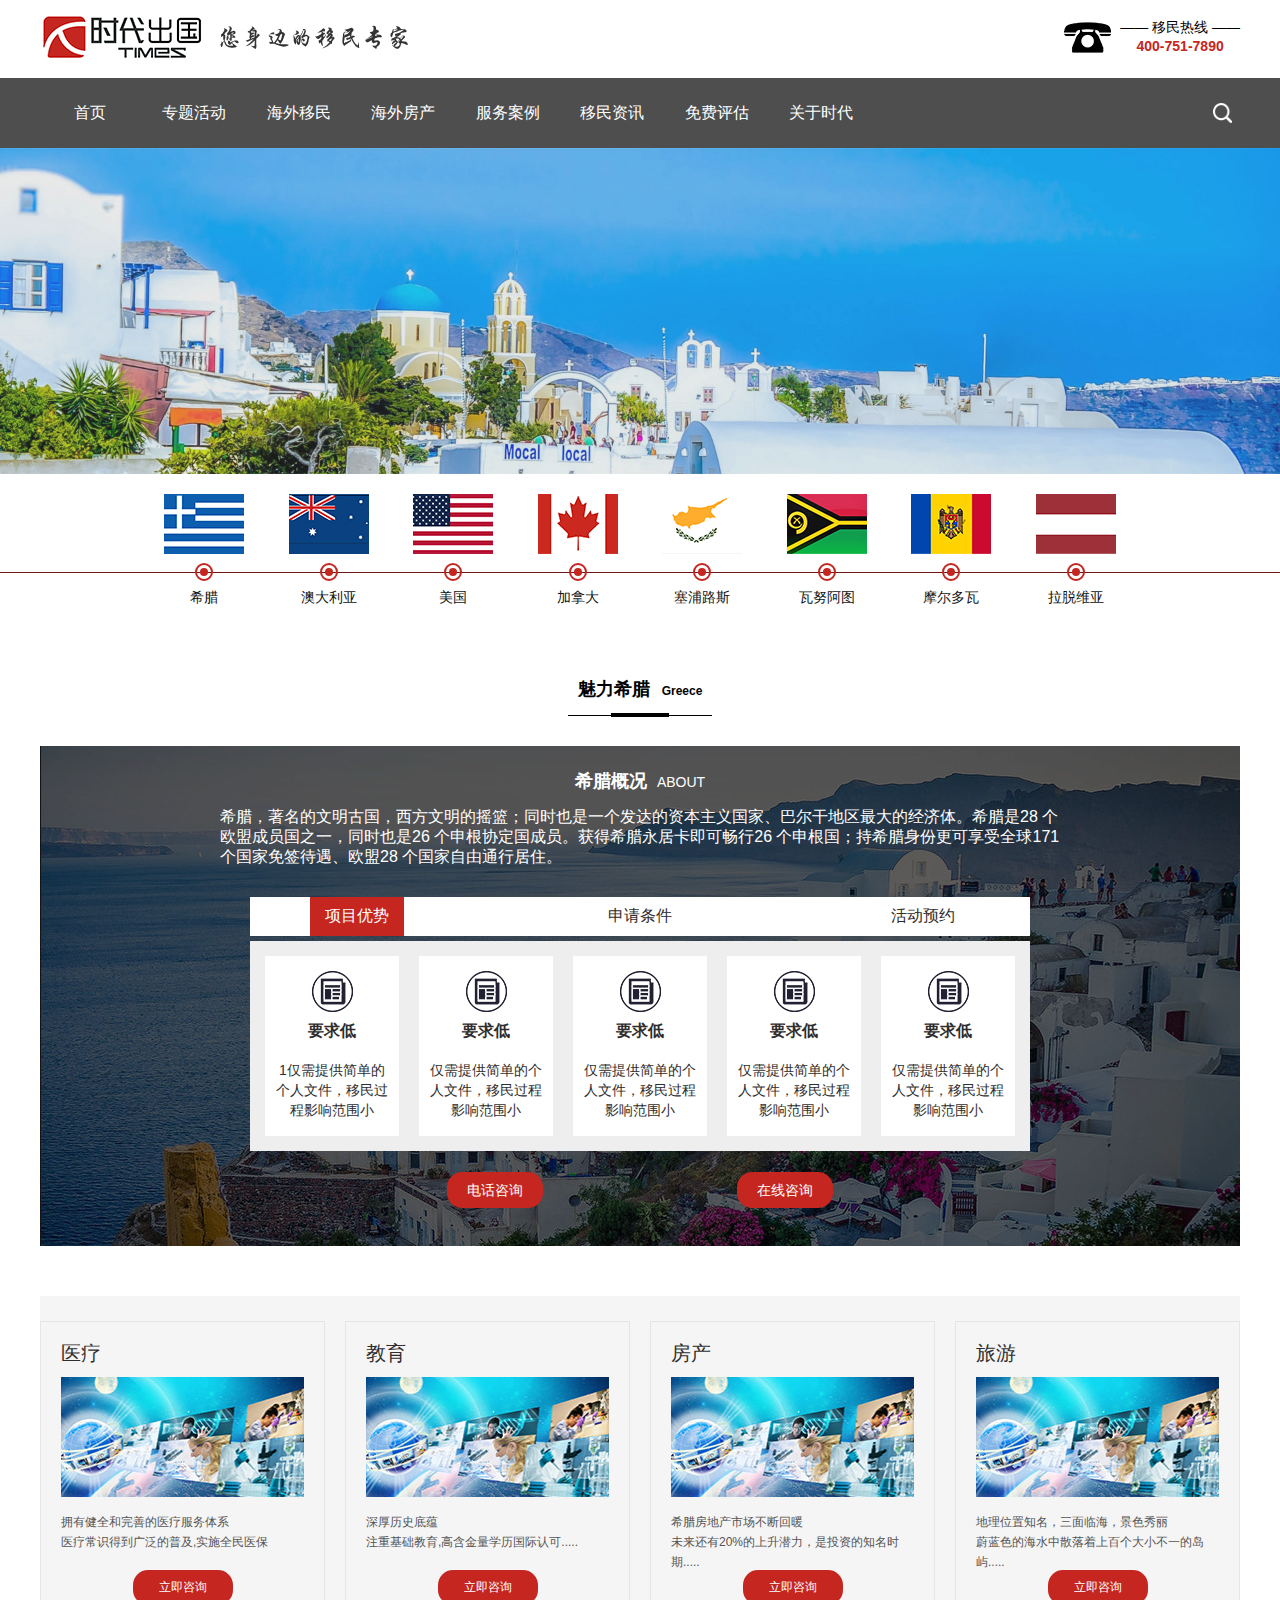
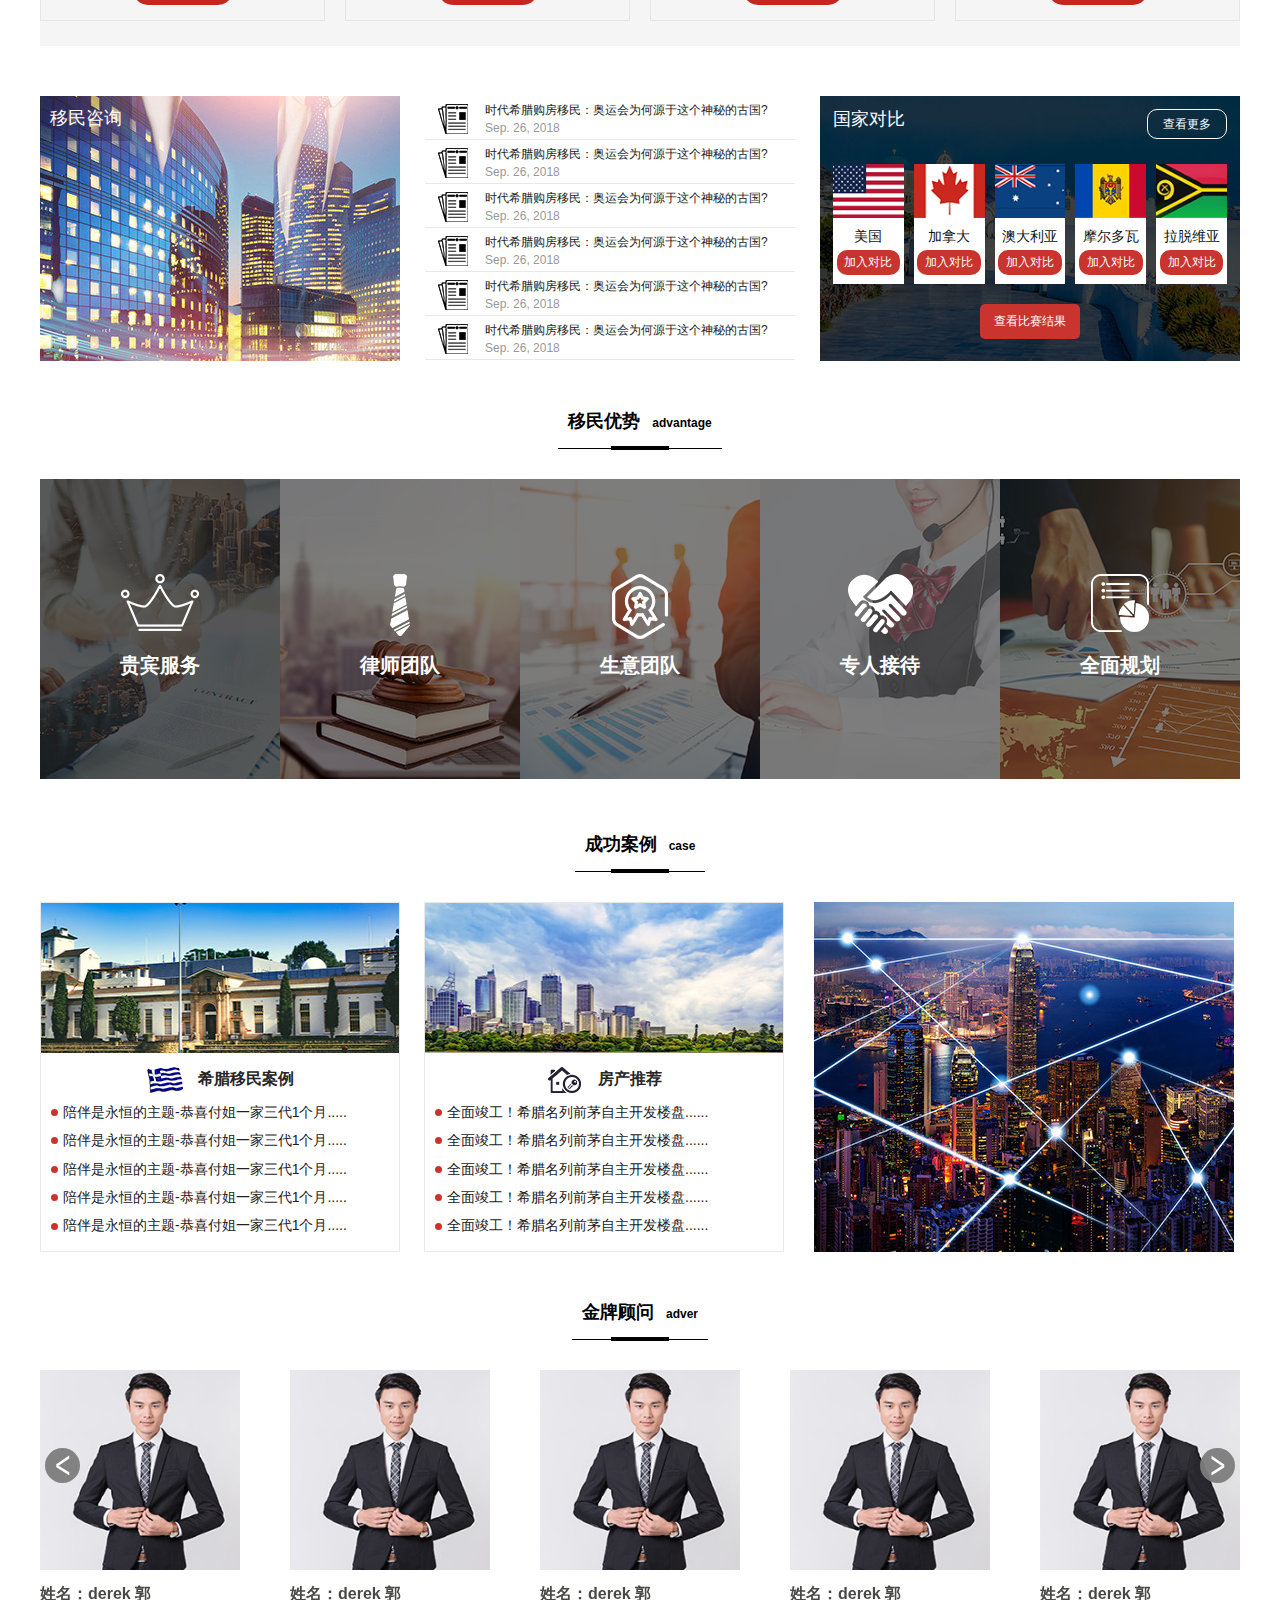
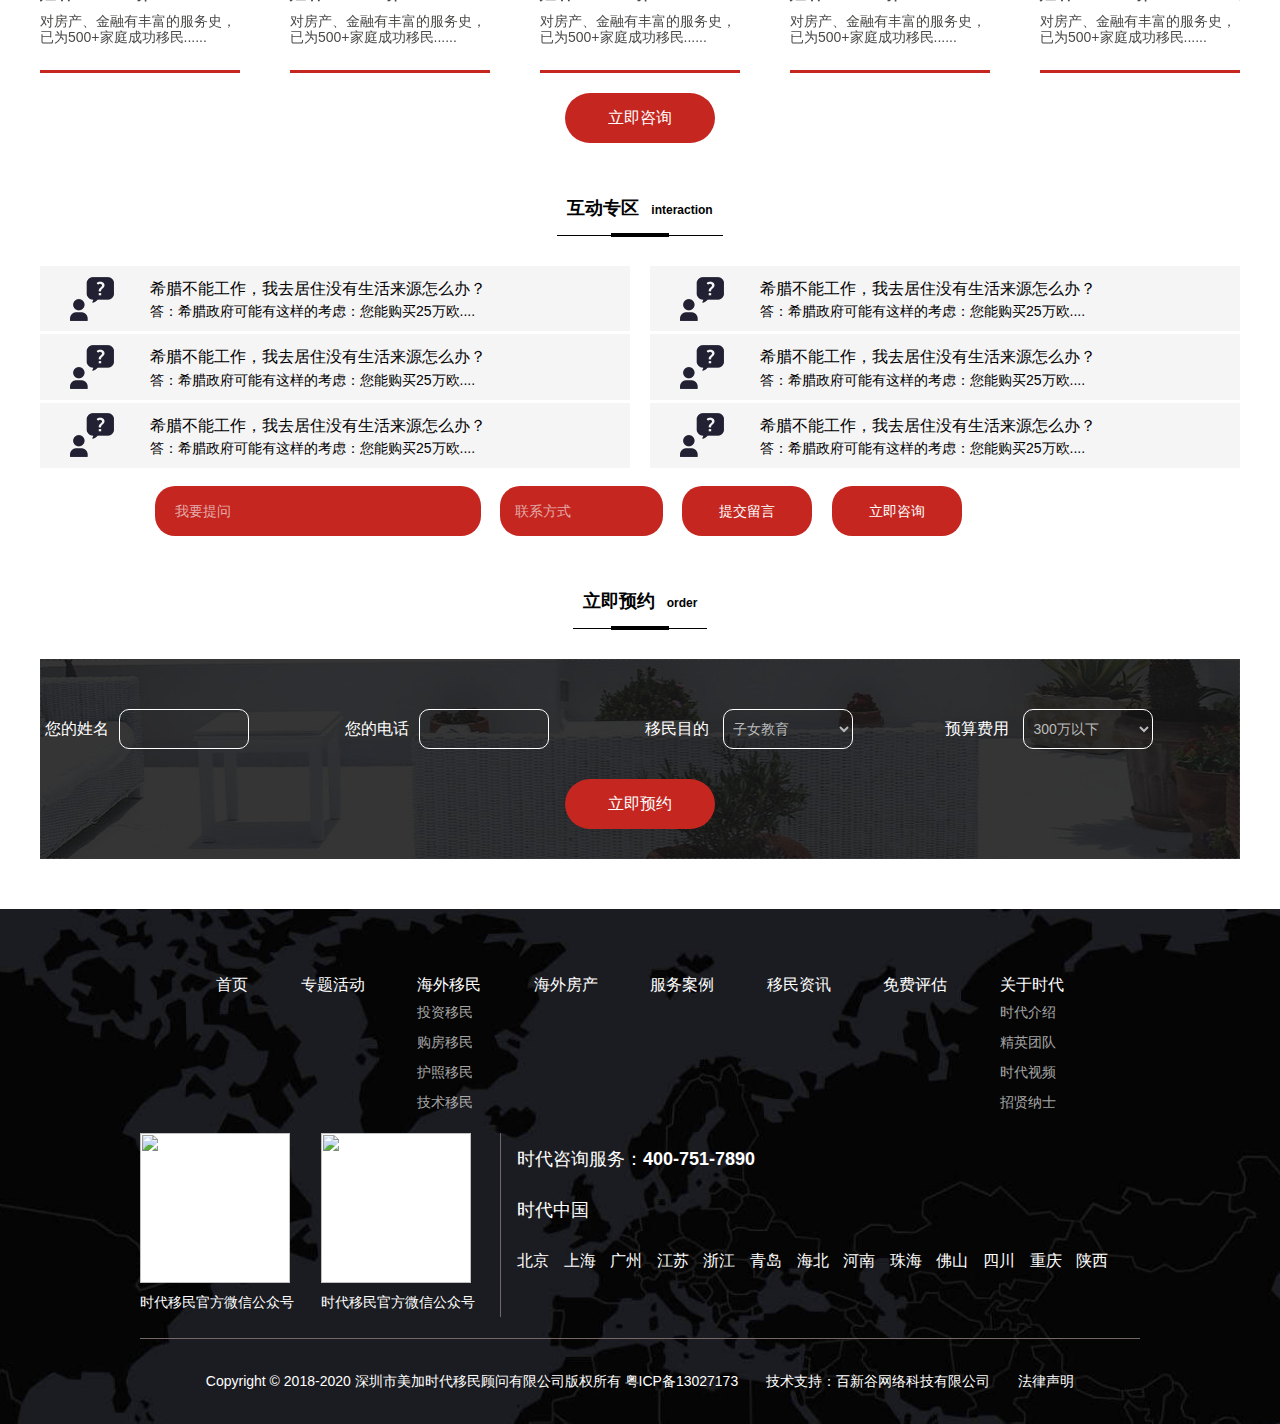
==== commit 548afb02: "pc完成" ====
--- a/details.html
+++ b/details.html
@@ -602,22 +602,81 @@
             <div class="swiper-button-prev"></div>
             <div class="swiper-button-next"></div>
         </div>
-
         <a href="#">立即咨询</a>
     </div>
 
-
-
-
-
-
-
-
-
-
-
-
-
+<!--互动专区-->
+<div class="interaction">
+    <div class="w">
+        <div class="title">互动专区<span>interaction</span></div>
+        <ul class="clf">
+            <li>
+                <p>希腊不能工作，我去居住没有生活来源怎么办？</p>
+                <p>答：希腊政府可能有这样的考虑：您能购买25万欧....</p>
+            </li>
+            <li>
+                <p>希腊不能工作，我去居住没有生活来源怎么办？</p>
+                <p>答：希腊政府可能有这样的考虑：您能购买25万欧....</p>
+            </li>
+            <li>
+                <p>希腊不能工作，我去居住没有生活来源怎么办？</p>
+                <p>答：希腊政府可能有这样的考虑：您能购买25万欧....</p>
+            </li>
+            <li>
+                <p>希腊不能工作，我去居住没有生活来源怎么办？</p>
+                <p>答：希腊政府可能有这样的考虑：您能购买25万欧....</p>
+            </li>
+            <li>
+                <p>希腊不能工作，我去居住没有生活来源怎么办？</p>
+                <p>答：希腊政府可能有这样的考虑：您能购买25万欧....</p>
+            </li>
+            <li>
+                <p>希腊不能工作，我去居住没有生活来源怎么办？</p>
+                <p>答：希腊政府可能有这样的考虑：您能购买25万欧....</p>
+            </li>
+        </ul>
+        <div class="form">
+            <form action="">
+                <input type="text" placeholder="我要提问">
+                <input type="text" placeholder="联系方式">
+                <input type="submit" value="提交留言">
+                <input type="submit" value="立即咨询">
+            </form>
+        </div>
+    </div>
+</div>
+
+<!--立即预约-->
+<div class="order">
+    <div class="w">
+        <div class="title">立即预约<span>order</span></div>
+        <div class="form">
+            <form action="" class="clf">
+                <div><span>您的姓名</span><input type="text"></div>
+                <div><span>您的电话</span><input type="text"></div>
+                <div>
+                    <span>移民目的</span>
+                    <select name="" id="1">
+                        <option value="">子女教育</option>
+                        <option value="">1</option>
+                        <option value="">2</option>
+                    </select>
+                </div>
+                <div>
+                    <span>预算费用</span>
+                    <select name="" id="2">
+                        <option value="">300万以下</option>
+                        <option value="">1</option>
+                        <option value="">2</option>
+                    </select>
+                </div>
+
+            </form>
+            <a href="#">立即预约</a>
+        </div>
+
+    </div>
+</div>
 
 <!-- 通用底部 -->
 <div class="footer">
@@ -718,12 +777,11 @@
     tab('tabs');
 
 
-
-    //honor
+//   顾问
     $(function () {
-        var banner = new Swiper ('.honor', {
+        var banner = new Swiper ('.adver', {
             loop: true, // 循环模式选项
-
+            autoplay:true,
             // 如果需要前进后退按钮
             navigation: {
                 nextEl: '.swiper-button-next',
@@ -739,46 +797,6 @@
 
     });
 
-    //abouts
-    $(function () {
-        var banner = new Swiper ('.adver', {
-            loop: true, // 循环模式选项
-
-            // 如果需要前进后退按钮
-            navigation: {
-                nextEl: '.swiper-button-next',
-                prevEl: '.swiper-button-prev',
-            },
-
-            // 如果需要分页器
-            pagination: {
-                el: '.banner-pagination',
-                clickable :true
-            }
-        });
-
-    });
-
-//   顾问
-    $(function () {
-        var banner = new Swiper ('.about', {
-            loop: true, // 循环模式选项
-
-            // 如果需要前进后退按钮
-            navigation: {
-                nextEl: '.swiper-button-next',
-                prevEl: '.swiper-button-prev',
-            },
-
-            // 如果需要分页器
-            pagination: {
-                el: '.banner-pagination',
-                clickable :true
-            }
-        });
-
-    });
-
 
 
 </script>
--- a/css/base.css
+++ b/css/base.css
@@ -100,3 +100,36 @@
 .title{display:inline-block;padding:0 10px 16px;border-bottom:1px solid #000;font-size:18px;color:#000;font-weight:600;position:relative;}
 .title span{font-size:12px;margin-left:12px;}
 .title:after{content:'';position:absolute;width:58px;height:4px;background:#000;left:50%;transform:translateX(-50%);bottom:-2px;}
+
+
+/* 国家 */
+.states {text-align: center;margin: 1.25rem 0 4.25rem; position: relative;}
+.states .fixLine {position: absolute; top: 66.5%; right: 0; left: 0; border-color: #c52620;}
+.states li {display: inline-block; margin: 0 1.25rem;cursor:pointer;}
+.states li:hover img{-ms-transform: scale(1.2); /* IE 9 */  -webkit-transform: scale(1.2); /* Safari */  transform: scale(1.2); /* 标准语法 */}
+.states li .placeIcon {display: block; width: 1.125rem; height: 1.125rem; border-radius: 50%; border: .125rem solid #c52620; position: relative; margin: .3rem auto .1rem;}
+.states li .placeIcon::before {content: ''; width: .5rem; height: .5rem; border-radius: 50%; background-color: #c52620; position: absolute; top: 0; right: 0; bottom: 0; left: 0; margin: auto;}
+.states li p {font-size: .875rem; line-height: 2; color: #0f1415;}
+
+
+
+
+
+
+
+
+
+
+
+
+
+
+
+
+
+
+
+
+
+
+
--- a/css/details.css
+++ b/css/details.css
@@ -1,14 +1,6 @@
 /*banner*/
 .banner{text-align:center;}
 .banner img{display:block;width:100%;height:100%;}
-
-/* 国家 */
-.states {text-align: center;margin: 1.25rem 0 4.25rem; position: relative;}
-.states .fixLine {position: absolute; top: 66.5%; right: 0; left: 0; border-color: #c52620;}
-.states li {display: inline-block; margin: 0 1.25rem;}
-.states li .placeIcon {display: block; width: 1.125rem; height: 1.125rem; border-radius: 50%; border: .125rem solid #c52620; position: relative; margin: .3rem auto .1rem;}
-.states li .placeIcon::before {content: ''; width: .5rem; height: .5rem; border-radius: 50%; background-color: #c52620; position: absolute; top: 0; right: 0; bottom: 0; left: 0; margin: auto;}
-.states li p {font-size: .875rem; line-height: 2; color: #0f1415;}
 
 .greece{text-align:center;}
 .greece .content{width:100%;height:500px;background:url(../images/d_p_1.jpg)no-repeat center/100% 100%;margin-top:30px;padding-top:25px;}
@@ -122,16 +114,26 @@
 .swiper-button-next{width:35px;height:35px;background:rgba(124,124,124,.95) url(../images/r_arrow.png)no-repeat center;border-radius:50%;right:5px;top:100px;}
 .advers > a{display:block;width:150px;height:50px;margin:20px auto 0;line-height:50px;text-align:center;font-size:16px;color:#fff;background:#c52620;border-radius:25px;}
 
+.interaction{text-align:center;padding-bottom:55px;}
+.interaction ul{margin-top:30px;}
+.interaction ul li{float:left;width:calc((100% - 20px)/2);padding:14px 95px 12px 110px;text-align:left;background:#f6f5f6 url(../images/icon_13.png)no-repeat 30px center;margin-bottom:3px;}
+.interaction ul li:nth-child(odd){margin-right:20px;}
+.interaction ul li p:first-child{font-size:16px;color:#000;}
+.interaction ul li p:last-child{font-size:14px;color:#000;margin-top:5px;}
+.interaction .form{padding-left:115px;margin-top:15px;text-align:left;}
+.interaction .form input{height:50px;border-radius:20px;font-size:14px;line-height:50px;border:none;color:#fff;}
+.interaction .form input:nth-of-type(1){width:30%;padding:0 20px;background:#c52620;}
+.interaction .form input:nth-of-type(2){width:15%;padding:0 15px;background:#c52620;margin-left:15px;}
+.interaction .form input[type=submit]{width:12%;text-align:center;background:#c52620;margin-left:15px;}
 
+input::-webkit-input-placeholder{ /*WebKit browsers*/color: #e3aaa9;}
+input::-moz-input-placeholder{ /*Mozilla Firefox*/color: #e3aaa9;}
+input::-ms-input-placeholder{ /*Internet Explorer*/color: #e3aaa9;}
 
-
-
-
-
-
-
-
-
-
-
-
+.order{text-align:center;padding-bottom:50px;}
+.order .form{margin-top:30px;width:100%;height:200px;padding-top:50px;background:url(../images/d_p_13.jpg)no-repeat center/100% 100%;}
+.order .form form > div{float:left;width:calc(100% / 4);text-align:left;padding-left:5px;}
+.order .form form > div span{font-size:16px;color:#fff;margin-right:10px;}
+.order .form form > div input{width:130px;height:40px;border:1px solid #fff;border-radius:10px;background:none;padding-left:5px;line-height:38px;}
+.order .form form > div select{width:130px;height:40px;border:1px solid #fff;border-radius:10px;background:none;padding-left:5px;line-height:38px;font-size:14px;color:#b9baba;}
+.order .form > a{display:block;width:150px;height:50px;background:#c52620;border-radius:25px;text-align:center;line-height:50px;font-size:16px;color:#fff;margin:30px auto 0;}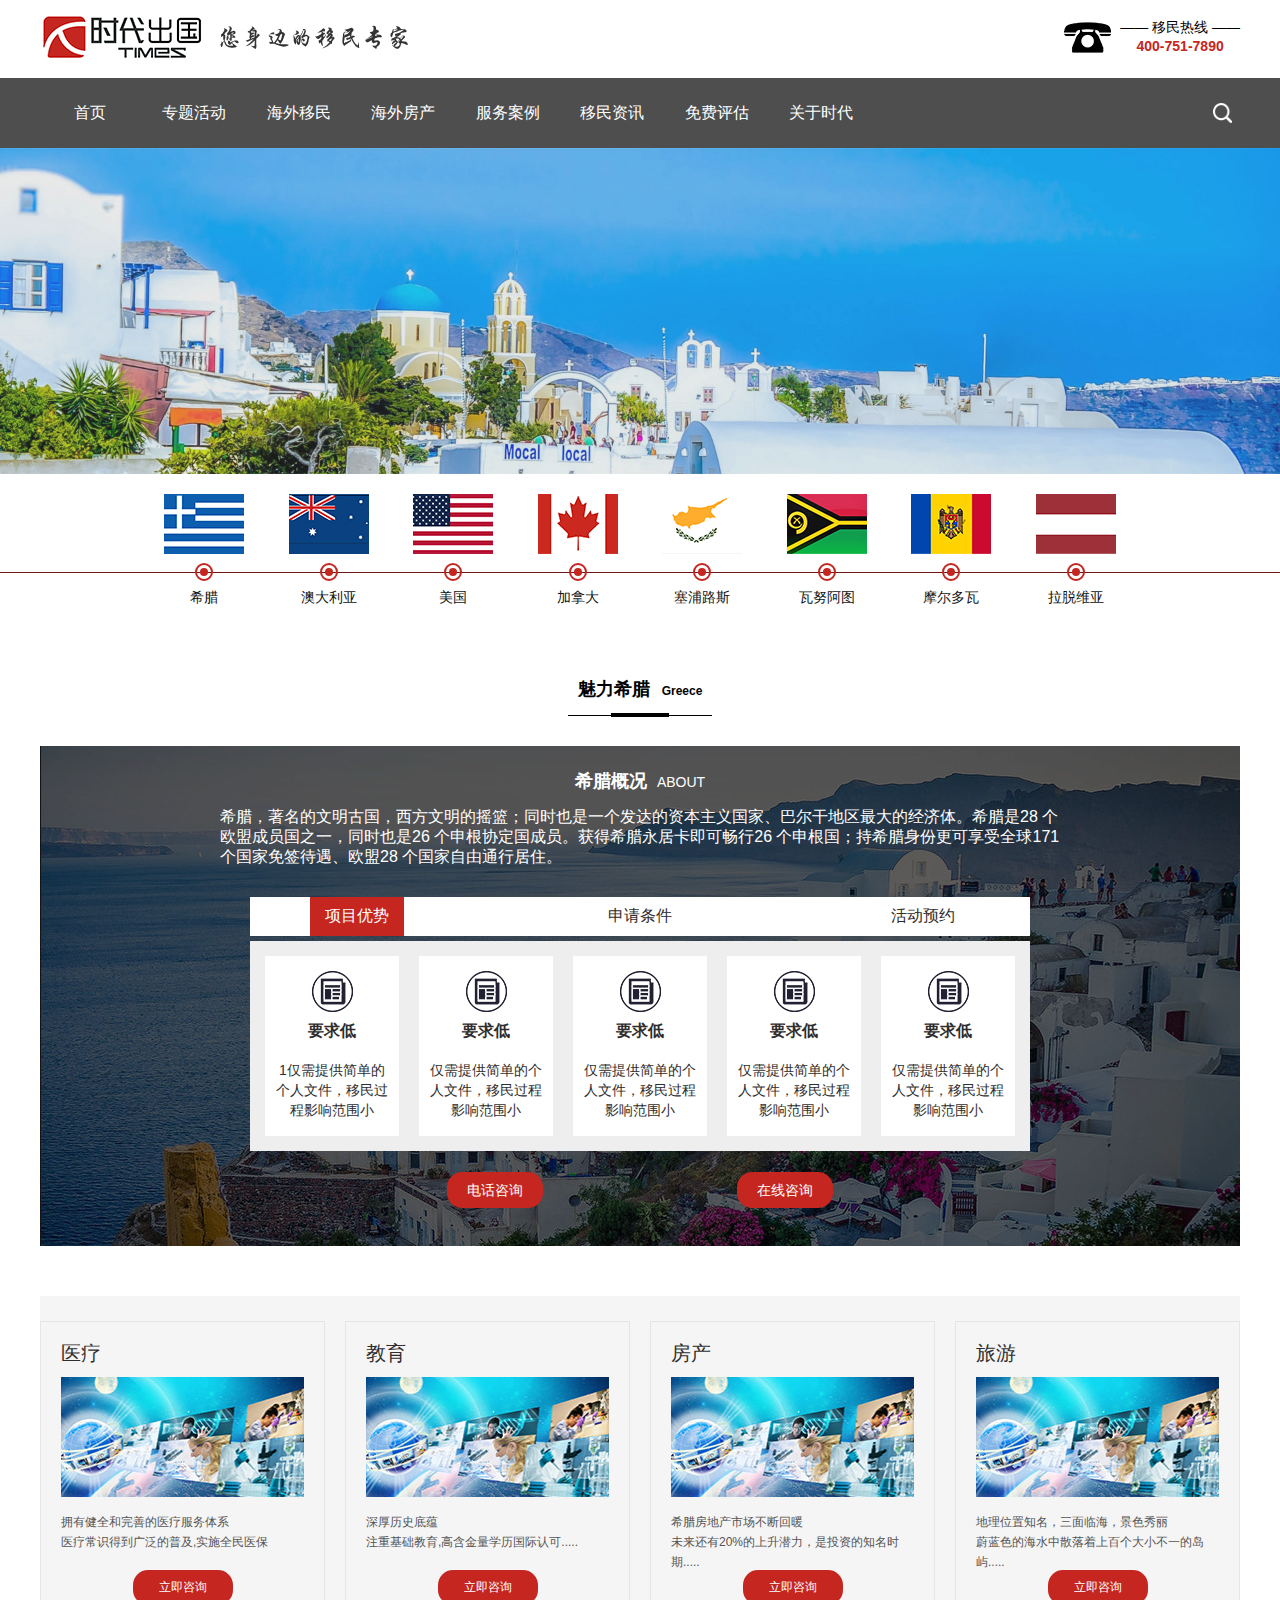
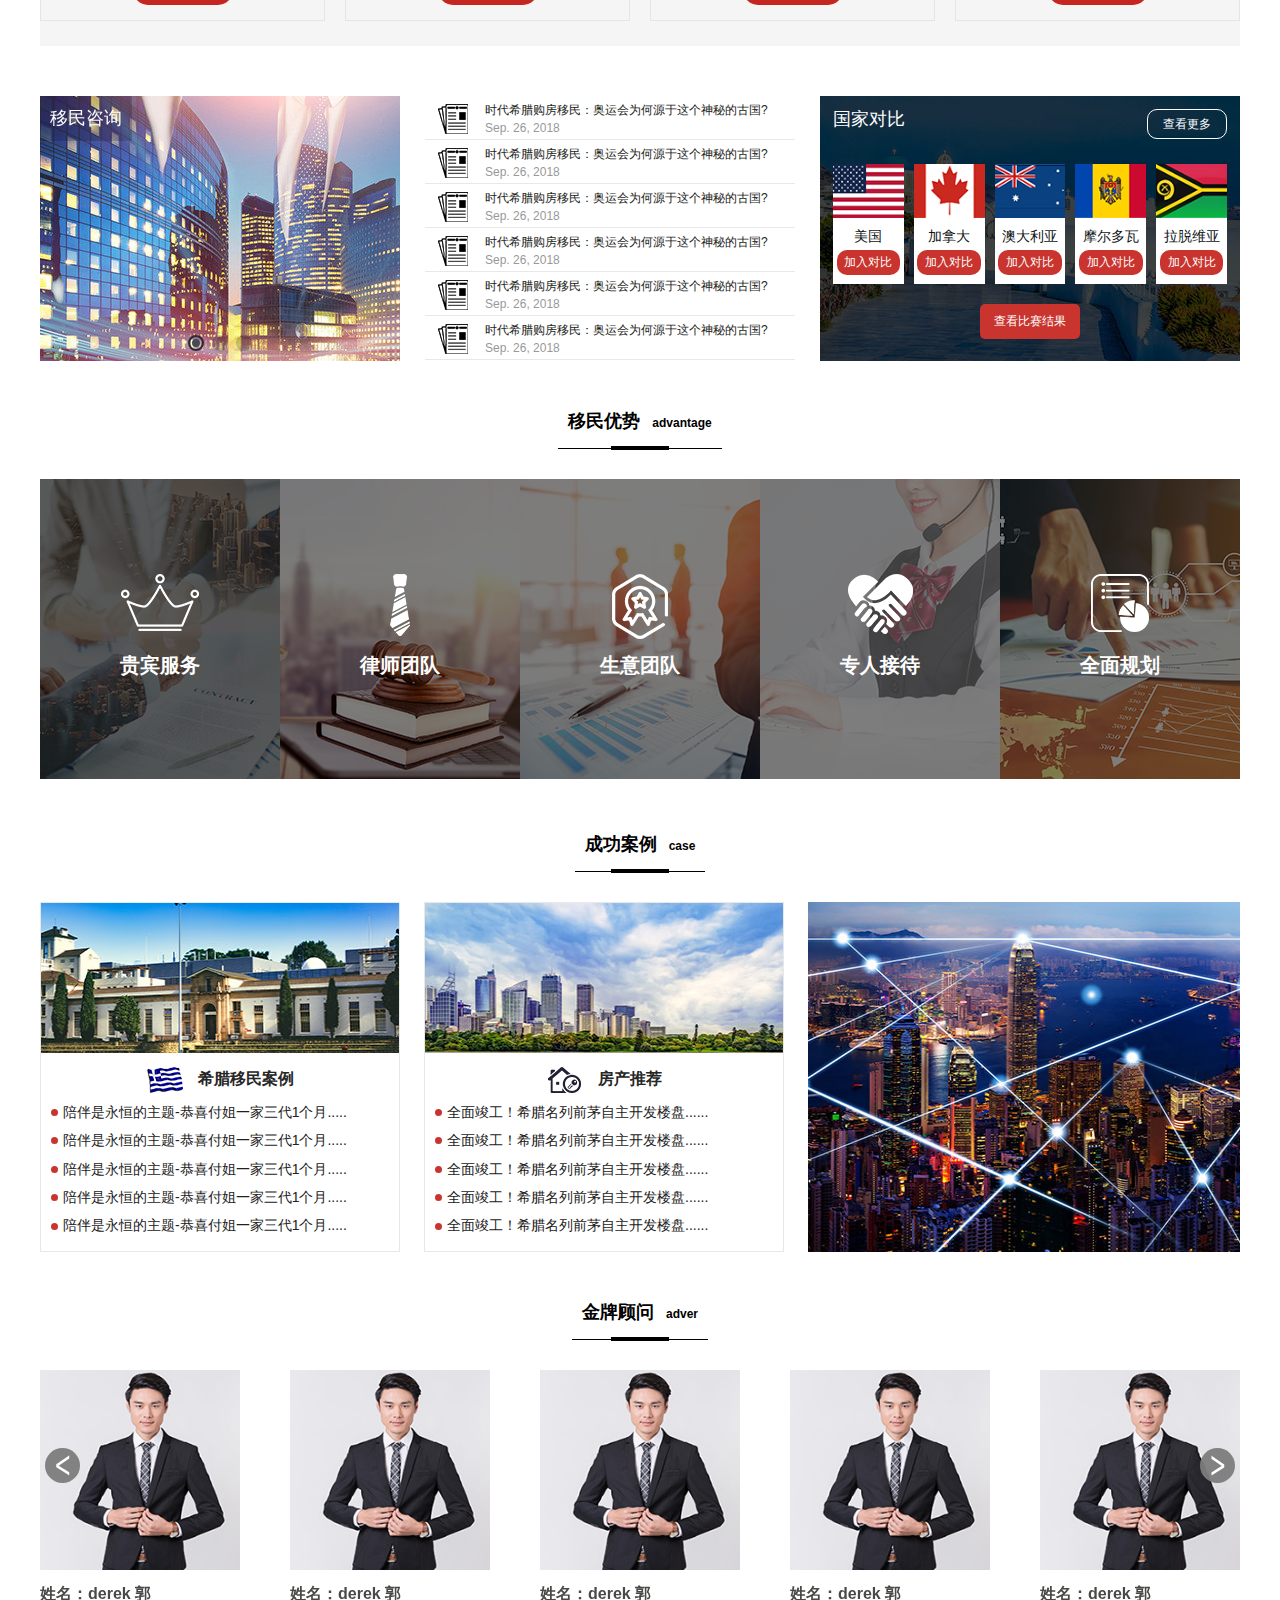
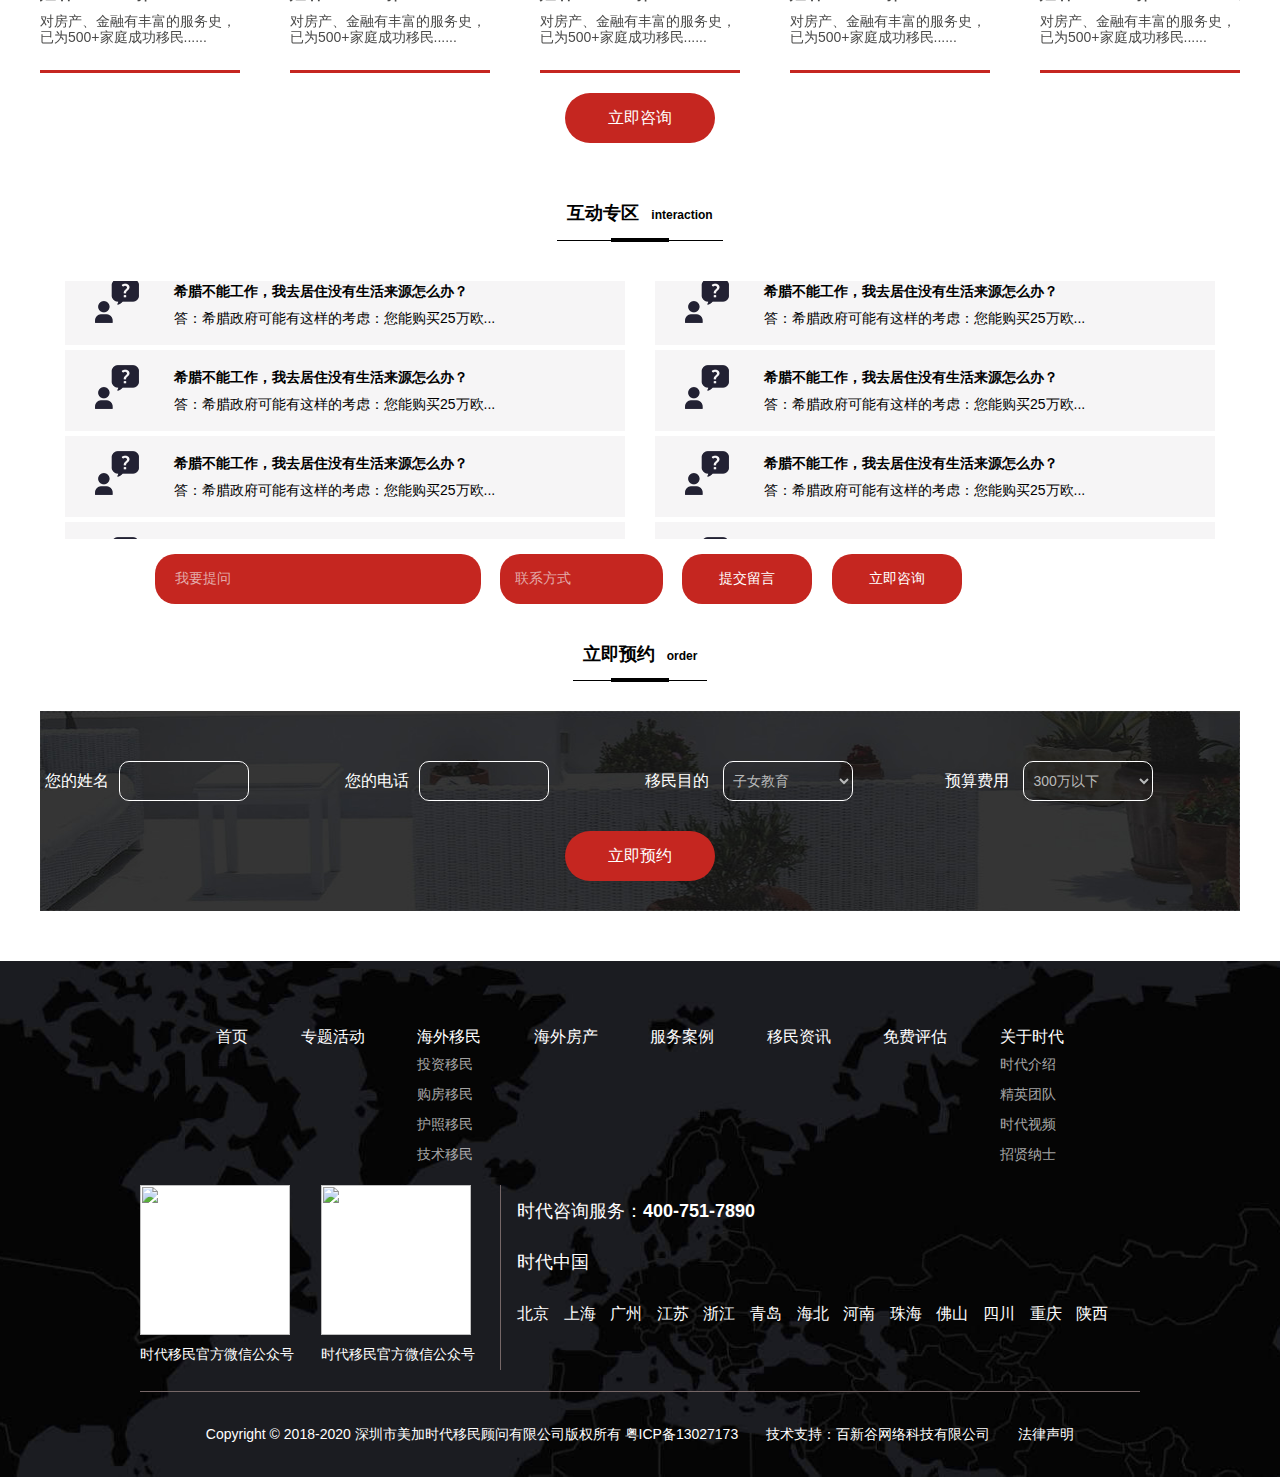
==== commit 4f3e5f13: "pc完整" ====
--- a/details.html
+++ b/details.html
@@ -9,6 +9,7 @@
     <link rel="stylesheet" href="css/swiper.min.css">
     <link rel="stylesheet" href="css/base.css">
     <link rel="stylesheet" href="css/details.css">
+
 </head>
 <body>
 <!-- 通用头部 -->
@@ -23,7 +24,8 @@
             <p><strong>400-751-7890</strong></p>
         </div>
     </div>
-    <div class="navBar clf">
+    <div class="menu" id="menu"></div>
+    <div class="navBar clf" id="navBar">
         <div class="w">
             <ul class="navLists">
                 <li><a href="index.html">首页</a></li>
@@ -47,7 +49,7 @@
                     <a href="javascript:">关于时代</a>
                     <div class="menu">
                         <ul>
-                            <li><a href="javascript:">时代介绍</a></li>
+                            <li><a href="details.html">时代介绍</a></li>
                             <li><a href="team.html">精英团队</a></li>
                             <li><a href="javascript:">时代视频</a></li>
                             <li><a href="javascript:">招贤纳士</a></li>
@@ -237,38 +239,64 @@
                 <li>
                     <div class="c_title">医疗</div>
                     <div class="img"><img src="images/d_p_2.jpg" alt=""></div>
-                    <p>拥有健全和完善的医疗服务体系<br>
-                        医疗常识得到广泛的普及,实施全民医保</p>
+                    <p>
+                        <span>拥有健全和完善的医疗服务体系</span>
+                        医疗常识得到广泛的普及,实施全民医保
+                    </p>
                     <a href="#">立即咨询</a>
                 </li>
                 <li>
                     <div class="c_title">教育</div>
                     <div class="img"><img src="images/d_p_2.jpg" alt=""></div>
-                    <p>深厚历史底蕴<br>
-                        注重基础教育,高含金量学历国际认可.....</p>
+                    <p>
+                        <span>深厚历史底蕴</span>
+                        注重基础教育,高含金量学历国际认可.....
+                    </p>
                     <a href="#">立即咨询</a>
                 </li>
                 <li>
                     <div class="c_title">房产</div>
                     <div class="img"><img src="images/d_p_2.jpg" alt=""></div>
-                    <p>希腊房地产市场不断回暖<br>
-                        未来还有20%的上升潜力，是投资的知名时期.....</p>
+                    <p>
+                        <span>希腊房地产市场不断回暖</span>
+                        未来还有20%的上升潜力，是投资的知名时期.....
+                    </p>
                     <a href="#">立即咨询</a>
                 </li>
                 <li>
                     <div class="c_title">旅游</div>
                     <div class="img"><img src="images/d_p_2.jpg" alt=""></div>
-                    <p>地理位置知名，三面临海，景色秀丽<br>
+                    <p>
+                        <span>地理位置知名，三面临海，景色秀丽</span>
                         蔚蓝色的海水中散落着上百个大小不一的岛屿.....</p>
                     <a href="#">立即咨询</a>
                 </li>
             </ul>
         </div>
         <div class="clf content_2">
-            <div class="c_left">
-                <img src="images/d_p_3.jpg" alt="">
-                <h6>移民咨询</h6>
-            </div>
+            <div class="c_left ">
+                <div class="swiper-container case_images">
+                    <div class="swiper-wrapper">
+                        <div class="swiper-slide">
+                            <h6>移民咨询</h6>
+                            <img src="images/d_p_3.jpg" alt="">
+                        </div>
+                        <div class="swiper-slide">
+                            <h6>移民咨询</h6>
+                            <img src="images/d_p_3.jpg" alt="">
+                        </div>
+                        <div class="swiper-slide">
+                            <h6>移民咨询</h6>
+                            <img src="images/d_p_3.jpg" alt="">
+                        </div>
+                    </div>
+                    <!-- 如果需要分页器 -->
+                    <div class="swiper-pagination banner-pagination"></div>
+                </div>
+            </div>
+
+
+
             <div class="c_center">
                 <ul>
                     <li>
@@ -387,6 +415,7 @@
                 <div>
                     <div class="icon"><img src="images/icon_6.png" alt=""></div>
                     <h6>贵宾服务</h6>
+                    <p>与希腊当地最大房产开发商合作，开发侨外自有房产项目</p>
                 </div>
             </li>
             <li>
@@ -394,6 +423,7 @@
                 <div>
                     <div class="icon"><img src="images/icon_7.png" alt=""></div>
                     <h6>律师团队</h6>
+                    <p>与希腊当地最大房产开发商合作，开发侨外自有房产项目</p>
                 </div>
             </li>
             <li>
@@ -401,6 +431,7 @@
                 <div>
                     <div class="icon"><img src="images/icon_8.png" alt=""></div>
                     <h6>生意团队</h6>
+                    <p>与希腊当地最大房产开发商合作，开发侨外自有房产项目</p>
                 </div>
             </li>
             <li>
@@ -408,6 +439,7 @@
                 <div>
                     <div class="icon"><img src="images/icon_9.png" alt=""></div>
                     <h6>专人接待</h6>
+                    <p>与希腊当地最大房产开发商合作，开发侨外自有房产项目</p>
                 </div>
             </li>
             <li>
@@ -415,6 +447,7 @@
                 <div>
                     <div class="icon"><img src="images/icon_10.png" alt=""></div>
                     <h6>全面规划</h6>
+                    <p>与希腊当地最大房产开发商合作，开发侨外自有房产项目</p>
                 </div>
             </li>
         </ul>
@@ -606,35 +639,106 @@
     </div>
 
 <!--互动专区-->
-<div class="interaction">
+<div class="country-ask">
     <div class="w">
+        <!--这里放标题-->
         <div class="title">互动专区<span>interaction</span></div>
-        <ul class="clf">
-            <li>
-                <p>希腊不能工作，我去居住没有生活来源怎么办？</p>
-                <p>答：希腊政府可能有这样的考虑：您能购买25万欧....</p>
-            </li>
-            <li>
-                <p>希腊不能工作，我去居住没有生活来源怎么办？</p>
-                <p>答：希腊政府可能有这样的考虑：您能购买25万欧....</p>
-            </li>
-            <li>
-                <p>希腊不能工作，我去居住没有生活来源怎么办？</p>
-                <p>答：希腊政府可能有这样的考虑：您能购买25万欧....</p>
-            </li>
-            <li>
-                <p>希腊不能工作，我去居住没有生活来源怎么办？</p>
-                <p>答：希腊政府可能有这样的考虑：您能购买25万欧....</p>
-            </li>
-            <li>
-                <p>希腊不能工作，我去居住没有生活来源怎么办？</p>
-                <p>答：希腊政府可能有这样的考虑：您能购买25万欧....</p>
-            </li>
-            <li>
-                <p>希腊不能工作，我去居住没有生活来源怎么办？</p>
-                <p>答：希腊政府可能有这样的考虑：您能购买25万欧....</p>
-            </li>
-        </ul>
+
+        <div class="country-ask-box clf">
+            <div class="country-ask-slide">
+                <div class="slide clf">
+                    <div class="item">
+                        <a href="" target="_blank">
+                            <div class="right">
+                                <p class="question">希腊不能工作，我去居住没有生活来源怎么办？</p>
+                                <p class="answer"><span>答：</span>希腊政府可能有这样的考虑：您能购买25万欧...</p>
+                            </div>
+                        </a>
+                    </div>
+                    <div class="item">
+                        <a href="" target="_blank">
+                            <div class="right">
+                                <p class="question">希腊不能工作，我去居住没有生活来源怎么办？</p>
+                                <p class="answer"><span>答：</span>希腊政府可能有这样的考虑：您能购买25万欧...</p>
+                            </div>
+                        </a>
+                    </div>
+                </div>
+                <div class="slide clf">
+                    <div class="item">
+                        <a href="" target="_blank">
+                            <div class="right">
+                                <p class="question">希腊不能工作，我去居住没有生活来源怎么办？</p>
+                                <p class="answer"><span>答：</span>希腊政府可能有这样的考虑：您能购买25万欧...</p>
+                            </div>
+                        </a>
+                    </div>
+                    <div class="item">
+                        <a href="" target="_blank">
+                            <div class="right">
+                                <p class="question">希腊不能工作，我去居住没有生活来源怎么办？</p>
+                                <p class="answer"><span>答：</span>希腊政府可能有这样的考虑：您能购买25万欧...</p>
+                            </div>
+                        </a>
+                    </div>
+                </div>
+                <div class="slide clf">
+                    <div class="item">
+                        <a href="" target="_blank">
+                            <div class="right">
+                                <p class="question">希腊不能工作，我去居住没有生活来源怎么办？</p>
+                                <p class="answer"><span>答：</span>希腊政府可能有这样的考虑：您能购买25万欧...</p>
+                            </div>
+                        </a>
+                    </div>
+                    <div class="item">
+                        <a href="" target="_blank">
+                            <div class="right">
+                                <p class="question">希腊不能工作，我去居住没有生活来源怎么办？</p>
+                                <p class="answer"><span>答：</span>希腊政府可能有这样的考虑：您能购买25万欧...</p>
+                            </div>
+                        </a>
+                    </div>
+                </div>
+                <div class="slide clf">
+                    <div class="item">
+                        <a href="" target="_blank">
+                            <div class="right">
+                                <p class="question">希腊不能工作，我去居住没有生活来源怎么办？</p>
+                                <p class="answer"><span>答：</span>希腊政府可能有这样的考虑：您能购买25万欧...</p>
+                            </div>
+                        </a>
+                    </div>
+                    <div class="item">
+                        <a href="" target="_blank">
+                            <div class="right">
+                                <p class="question">希腊不能工作，我去居住没有生活来源怎么办？</p>
+                                <p class="answer"><span>答：</span>希腊政府可能有这样的考虑：您能购买25万欧...</p>
+                            </div>
+                        </a>
+                    </div>
+                </div>
+                <div class="slide clf">
+                    <div class="item">
+                        <a href="" target="_blank">
+                            <div class="right">
+                                <p class="question">希腊不能工作，我去居住没有生活来源怎么办？</p>
+                                <p class="answer"><span>答：</span>希腊政府可能有这样的考虑：您能购买25万欧...</p>
+                            </div>
+                        </a>
+                    </div>
+                    <div class="item">
+                        <a href="" target="_blank">
+                            <div class="right">
+                                <p class="question">希腊不能工作，我去居住没有生活来源怎么办？</p>
+                                <p class="answer"><span>答：</span>希腊政府可能有这样的考虑：您能购买25万欧...</p>
+                            </div>
+                        </a>
+                    </div>
+                </div>
+            </div>
+        </div>
+        <!--这里放表单-->
         <div class="form">
             <form action="">
                 <input type="text" placeholder="我要提问">
@@ -643,8 +747,27 @@
                 <input type="submit" value="立即咨询">
             </form>
         </div>
+
     </div>
 </div>
+
+
+
+
+
+
+
+
+
+
+
+
+
+
+
+
+
+
 
 <!--立即预约-->
 <div class="order">
@@ -750,6 +873,7 @@
 
 
 <script src="js/jquery.min.js"></script>
+<script src="js/jquery.superslide.2.1.1.js"></script>
 <script src="js/swiper.min.js"></script>
 <script src="js/common.js"></script>
 
@@ -797,6 +921,29 @@
 
     });
 
+    $(function () {
+        var banner = new Swiper ('.case_images', {
+            loop: true, // 循环模式选项
+            autoplay:true,
+            // 如果需要分页器
+            pagination: {
+                el: '.banner-pagination',
+                clickable :true
+            }
+        });
+    });
+
+//  互动专区
+    jQuery(".country-ask-box").slide({
+        mainCell: ".country-ask-slide",
+        autoPlay: true,
+        effect: "topMarquee",
+        vis: 3,
+        interTime: 50
+    });
+
+
+
 
 
 </script>
--- a/css/base.css
+++ b/css/base.css
@@ -64,6 +64,7 @@
 .header > .topBar .website-desc {display: inline-block; height: 1.5rem;margin: .75rem;}
 .header > .topBar .hotline {padding: .3rem 0 .3rem 3.5rem;background: url("../images/icon_hotline.png") no-repeat left;font-size: .875rem;line-height: 1.4;text-align: center;}
 .header > .topBar .hotline strong{color: #c52620;}
+.header > .menu{display:none;}
 .header > .navBar {background-color: #4e4e4e;}
 .header > .navBar .navLists {float: left;}
 .header > .navBar .navLists > li {display: inline-block;position:relative;}
@@ -72,9 +73,6 @@
 .header > .navBar .navLists .menu a {font-size: .875rem;line-height: 1.875rem;}
 .header > .navBar .navLists li:hover a {background-color: #c52620;}
 .header > .navBar .navLists li:hover .menu {background-color: #c52620;position:absolute;}
-
-
-
 .header > .navBar .searchDiv {margin: 1.0875rem 0;}
 .header > .navBar .searchDiv a {display: block;padding: .5rem;}
 .header > .navBar .searchDiv a img {display: block;width: 1.2rem;height: 1.2rem;}
@@ -96,11 +94,9 @@
 .footer .copyright {font-size: 14px; line-height: 1.5; text-align: center; padding: 2rem 0; border-top: 1px solid #766767; margin-top: 1rem;}
 
 /*title*/
-
 .title{display:inline-block;padding:0 10px 16px;border-bottom:1px solid #000;font-size:18px;color:#000;font-weight:600;position:relative;}
 .title span{font-size:12px;margin-left:12px;}
 .title:after{content:'';position:absolute;width:58px;height:4px;background:#000;left:50%;transform:translateX(-50%);bottom:-2px;}
-
 
 /* 国家 */
 .states {text-align: center;margin: 1.25rem 0 4.25rem; position: relative;}
@@ -110,6 +106,62 @@
 .states li .placeIcon {display: block; width: 1.125rem; height: 1.125rem; border-radius: 50%; border: .125rem solid #c52620; position: relative; margin: .3rem auto .1rem;}
 .states li .placeIcon::before {content: ''; width: .5rem; height: .5rem; border-radius: 50%; background-color: #c52620; position: absolute; top: 0; right: 0; bottom: 0; left: 0; margin: auto;}
 .states li p {font-size: .875rem; line-height: 2; color: #0f1415;}
+
+
+
+@media screen and (max-width:750px) {
+    .w{width:100%;}
+    .header > .topBar {padding: .8rem 2%;position:relative;}
+    .header > .topBar .logo img { height: 2.5rem;}
+    .header > .topBar .website-desc {display:none;}
+    .header > .topBar .hotline {display:none;}
+    .header > .topBar .hotline strong{color: #c52620;}
+    .header > .menu{display:block;position:absolute;right:2%;top:.8rem;width:2.5rem;height:2.5rem;background:url(../images/icon_menu.png)no-repeat center/80% 80%;cursor:pointer;}
+    .header > .navBar{width:100%;position:absolute;background-color:rgba(0,0,0,.8);z-index:3;text-align:left;display:none;padding-bottom:1rem;}
+    .header > .navBar.active{display:block;}
+
+    .header > .navBar .navLists {float:none;}
+    .header > .navBar .navLists > li {display:block;position:relative;}
+    .header > .navBar .navLists > li > a{display: block;width:100%;text-align:left;line-height:3rem;padding-left:5%;}
+    .header > .navBar .navLists .menu li > a {display: block;width:100%;padding-left:15%;text-align: left;line-height:2.8rem;}
+    .header > .navBar .navLists .menu {width:100%;position:static;}
+
+    .header > .navBar .navLists li:hover .menu {background-color: #c52620;position:static;}
+    .header > .navBar .searchDiv {float:none; margin: 1.0875rem auto 0;width:90%;background:rgba(255,255,255,.5);border-radius:.5rem;}
+
+    /* 国家 */
+    .states {text-align: center;margin: 1.25rem 0 1.25rem; position: relative;}
+    .states .fixLine {display:none;}
+    .states li {float:left;width:calc(100% /4);margin:0 0 1rem 0;padding:0 .6rem;}
+    .states li img{display:block;width:100%;}
+    .states li:hover img{-ms-transform: scale(1.1); /* IE 9 */  -webkit-transform: scale(1.1); /* Safari */  transform: scale(1.1); /* 标准语法 */}
+
+    .states li .placeIcon {display: block; width: 1.125rem; height: 1.125rem; border-radius: 50%; border: .125rem solid #c52620; position: relative; margin: .3rem auto .1rem;}
+    .states li .placeIcon::before {content: ''; width: .5rem; height: .5rem; border-radius: 50%; background-color: #c52620; position: absolute; top: 0; right: 0; bottom: 0; left: 0; margin: auto;}
+    .states li p {font-size: .875rem; line-height: 2; color: #0f1415;}
+
+
+    /* 通用底部 */
+    .footer {padding-top: 2rem;}
+    .footer > .w {padding: 0 2%;}
+    .footer .navLists {display:none;}
+    .footer .wechat {float:none;width:100%;}
+    .footer .wechat .item{float:left;width:50%; text-align: center; margin-right:0;}
+    .footer .wechat .item img {display:block;margin:auto;}
+
+
+
+
+    .footer .intro {width: 100%; border-left:none; padding: 1rem;}
+    .footer .intro p {font-size: 18px; margin-bottom: .8rem;}
+    .footer .intro p span {font-size: 16px; margin-right: .6rem;line-height:26px;}
+    .footer .copyright {font-size: 14px; line-height: 1.5; text-align: center; padding: 1rem 0; border-top: 1px solid #766767; margin-top:0;}
+
+
+
+
+
+}
 
 
 
@@ -129,7 +181,3 @@
 
 
 
-
-
-
-
--- a/css/details.css
+++ b/css/details.css
@@ -34,6 +34,7 @@
 .greece .content_1 ul li .img{width:100%;height:120px;margin-top:12px;}
 .greece .content_1 ul li .img img{width:100%;height:100%;}
 .greece .content_1 ul li p{font-size:12px;color:#545454;line-height:20px;margin-top:15px;}
+.greece .content_1 ul li p span{display:block;}
 .greece .content_1 ul li a{display:block;font-size:12px;color:#fff;background:#c52620;width:100px;height:35px;border-radius:15px;text-align:center;line-height:35px;position:absolute;bottom:15px;left:50%;transform:translateX(-50%);}
 .greece .content_1 ul li:hover{background:#c52620;border:none;box-shadow:0 0 10px #333;}
 .greece .content_1 ul li:hover .c_title{color:#fff;}
@@ -42,9 +43,12 @@
 
 .greece .content_2{padding:50px 0;}
 .greece .content_2 > div{float:left;height:265px;}
-.greece .content_2 .c_left{width:30%;position:relative;}
-.greece .content_2 .c_left img{width:100%;height:100%;}
-.greece .content_2 .c_left h6{position:absolute;left:0;top:0;padding:12px 10px;background:rgba(21,18,44,.23);font-size:18px;color:#fff;font-weight:300;}
+.greece .content_2 .c_left{width:30%;}
+.greece .content_2 .c_left .swiper-slide{position:relative;}
+.greece .content_2 .c_left .swiper-slide h6{position:absolute;left:0;top:0;padding:12px 10px;background:rgba(21,18,44,.23);font-size:18px;color:#fff;font-weight:300;}
+.case_images .swiper-pagination-bullet {width: 1rem; height: 1rem;}
+.case_images .swiper-pagination-bullet-active {border: .125rem solid #282b38; background: none; position: relative;}
+.case_images .swiper-pagination-bullet-active::before {content: ''; position: absolute; top: 0; right: 0; bottom: 0; left: 0; width: .5rem; height: .5rem; border-radius: 50%; margin: auto; background-color: #444b58;}
 
 .greece .content_2 .c_center{width:35%;padding:0 25px;}
 .greece .content_2 .c_center ul li{width:100%;height:auto;border-bottom:1px solid #e8e8e8;overflow:hidden;padding:8px 10px 0;cursor:pointer;}
@@ -68,11 +72,14 @@
 
 .advantage{text-align:center;padding-bottom:55px;}
 .advantage ul{margin-top:30px;}
-.advantage ul li{float:left;width:calc(100% / 5);height:300px;position:relative;}
+.advantage ul li{float:left;width:calc(100% / 5);height:300px;position:relative;cursor:pointer;}
 .advantage ul li > img{display:block;width:100%;height:100%;}
 .advantage ul li > div{position:absolute;left:0;top:0;width:100%;height:100%;background:rgba(0,0,0,.51);padding-top:95px;}
 .advantage ul li > div .icon{width:78px;height:65px;margin:auto;text-align:center;}
 .advantage ul li > div h6{font-size:20px;color:#fff;margin-top:15px;}
+.advantage ul li > div p{display:none;font-size:16px;color:#151515;padding:30px;text-align:left;line-height:26px;background:rgba(229,227,225,.87);position:absolute;bottom:0;}
+.advantage ul li:hover > div p{display:block;}
+.advantage ul li:hover > div{padding-top:40px;}
 
 .case{padding-bottom:50px;text-align:center;}
 .case .content{margin-top:30px;}
@@ -87,10 +94,8 @@
 .case .content .c_center .c_title{font-size:16px;color:#262626;margin:14px 0 10px;}
 .case .content .c_left .c_title:before,
 .case .content .c_center .c_title:before{content:'';display:inline-block;width:37px;height:26px;vertical-align:middle;margin-right:15px;}
-
 .case .content .c_left .c_title:before{background:url(../images/icon_11.png)no-repeat center/auto 100%;}
 .case .content .c_center .c_title:before{background:url(../images/icon_12.png)no-repeat center/auto 100%;}
-
 .case .content .c_left ul li,
 .case .content .c_center ul li{width:100%;height:auto;text-align:left;margin-bottom:10px;margin-left:10px;}
 .case .content .c_left ul li:before,
@@ -99,6 +104,10 @@
 .case .content .c_center ul li a{font-size:14px;color:#222121;}
 .case .content .c_left ul li:hover a,
 .case .content .c_center ul li:hover a{border-bottom:1px solid #222121;}
+.case .content .c_right{float:left;width:36%;}
+.case .content .c_right video{width:100%;height:100%;object-fit: fill;}
+
+
 
 
 .advers{text-align:center;padding-bottom:55px;}
@@ -114,17 +123,40 @@
 .swiper-button-next{width:35px;height:35px;background:rgba(124,124,124,.95) url(../images/r_arrow.png)no-repeat center;border-radius:50%;right:5px;top:100px;}
 .advers > a{display:block;width:150px;height:50px;margin:20px auto 0;line-height:50px;text-align:center;font-size:16px;color:#fff;background:#c52620;border-radius:25px;}
 
-.interaction{text-align:center;padding-bottom:55px;}
-.interaction ul{margin-top:30px;}
-.interaction ul li{float:left;width:calc((100% - 20px)/2);padding:14px 95px 12px 110px;text-align:left;background:#f6f5f6 url(../images/icon_13.png)no-repeat 30px center;margin-bottom:3px;}
-.interaction ul li:nth-child(odd){margin-right:20px;}
-.interaction ul li p:first-child{font-size:16px;color:#000;}
-.interaction ul li p:last-child{font-size:14px;color:#000;margin-top:5px;}
-.interaction .form{padding-left:115px;margin-top:15px;text-align:left;}
-.interaction .form input{height:50px;border-radius:20px;font-size:14px;line-height:50px;border:none;color:#fff;}
-.interaction .form input:nth-of-type(1){width:30%;padding:0 20px;background:#c52620;}
-.interaction .form input:nth-of-type(2){width:15%;padding:0 15px;background:#c52620;margin-left:15px;}
-.interaction .form input[type=submit]{width:12%;text-align:center;background:#c52620;margin-left:15px;}
+/*互动专区*/
+.country-ask{padding-top: 5px;padding-bottom: 40px;text-align:center;}
+.country-ask-box{background: #fff;width: 100%;padding: 10px 25px 0 25px;margin: 30px auto 0; font-size: 14px;line-height: 24px; }
+.country-ask-box .item{width:calc((100% - 30px )/2); float: left;background:#f6f5f6;margin: 0 30px 5px 0;padding:15px 0 15px 30px;}
+.country-ask-box .item:nth-child(2n){margin-right: 0;}
+
+.country-ask-box .item .right:before{float:left;content:'';margin-right:35px;width:44px;height:44px;background:url(../images/icon_13.png)no-repeat center;}
+.country-ask-box .item .right .question{width:100%;font-weight: bold;margin-bottom: 3px;text-align:left;color:#000;}
+.country-ask-box .item .right .answer{width:100%;text-align:left;color:#000;}
+
+
+.country-ask input,.country-ask select{appearence: none;-webkit-appearence: none;-moz-appearence: none;outline: none; width: 100%;height: 44px;border: 1px solid #d2d2d2;border-radius: 44px;padding: 0 10px;font-size: 16px; box-sizing:border-box;font-family: "Microsoft YaHei" ! important; }
+.country-ask .form-boxes{margin-top:45px;}
+.country-ask .box{float: left;font-size: 16px;}
+.country-ask .box-message{width: 660px;margin-right: 20px;margin-left: 5px;}
+.country-ask .box-phone{width: 190px;margin-right: 60px;}
+.country-ask .subbox{width: 162px;height: 44px;background: #2999e7;border-radius: 44px;overflow: hidden;float: left;cursor: pointer;}
+.country-ask .subbox input{color: #fff;background: transparent;font-family: "Microsoft YaHei" ! important;width: 100%; height: 100%;line-height: 44px;text-align: center;font-size: 16px;border: 0;cursor: pointer;}
+
+
+
+
+.country-ask .form{padding-left:115px;margin-top:15px;text-align:left;}
+.country-ask .form input{height:50px;border-radius:20px;font-size:14px;line-height:50px;border:none;color:#fff;}
+.country-ask .form input:nth-of-type(1){width:30%;padding:0 20px;background:#c52620;}
+.country-ask .form input:nth-of-type(2){width:15%;padding:0 15px;background:#c52620;margin-left:15px;}
+.country-ask .form input[type=submit]{width:12%;text-align:center;background:#c52620;margin-left:15px;}
+
+
+
+
+
+
+
 
 input::-webkit-input-placeholder{ /*WebKit browsers*/color: #e3aaa9;}
 input::-moz-input-placeholder{ /*Mozilla Firefox*/color: #e3aaa9;}
@@ -136,4 +168,143 @@
 .order .form form > div span{font-size:16px;color:#fff;margin-right:10px;}
 .order .form form > div input{width:130px;height:40px;border:1px solid #fff;border-radius:10px;background:none;padding-left:5px;line-height:38px;}
 .order .form form > div select{width:130px;height:40px;border:1px solid #fff;border-radius:10px;background:none;padding-left:5px;line-height:38px;font-size:14px;color:#b9baba;}
-.order .form > a{display:block;width:150px;height:50px;background:#c52620;border-radius:25px;text-align:center;line-height:50px;font-size:16px;color:#fff;margin:30px auto 0;}+.order .form > a{display:block;width:150px;height:50px;background:#c52620;border-radius:25px;text-align:center;line-height:50px;font-size:16px;color:#fff;margin:30px auto 0;}
+
+
+@media screen and (max-width:750px) {
+    /*banner*/
+    .banner{height:12rem;}
+
+    .greece .content{height:auto;padding-bottom:30px;}
+    .greece .content .c_title{font-size:16px;}
+    .greece .content .c_title span{font-size:12px;margin-left:5px;vertical-align:bottom;}
+    .greece .content .c_info{font-size:14px;width:95%;margin:15px auto 0;}
+    .greece .content .tab{width:96%;height:auto;}
+    .greece .content .tab .tabBar{width:100%;height:auto;background:#fff;text-align:center;padding:0 0;}
+    .greece .content .tab .tabContainer{width:100%;height:auto;padding:5px;margin-top:5px;background:#eee;}
+    .greece .content .tab .tabContainer ul li{float:left;width:calc((100% - 5px)/2);height:auto;margin:0 5px 10px 0;background:#fff;padding:15px 10px 0;}
+    .greece .content .tab .tabContainer ul li:nth-of-type(even){margin-right:0;}
+    .greece .content .tab .tabContainer > div{display:none;}
+    .greece .content .tab .tabContainer ul li:last-of-type{margin-right:0;}
+    .greece .content .tab .tabContainer ul li .img{width:41px;height:41px;margin:auto;}
+    .greece .content .tab .tabContainer ul li .img img{width:100%;height:100%;}
+    .greece .content .btns a:nth-of-type(1){margin-right:20%;}
+
+    .greece .content_1{padding:25px 2%;}
+    .greece .content_1 ul li{float:left;width:calc((100% - 2%)/2);margin:0 2% 10px 0;padding:10px 2% 0;position:relative;}
+    .greece .content_1 ul li:nth-of-type(even){margin-right:0;}
+    .greece .content_1 ul li .c_title{font-size:16px;}
+    .greece .content_1 ul li p span{overflow: hidden;  text-overflow:ellipsis;  white-space: nowrap;}
+
+    .greece .content_2{padding:25px 0;}
+    .greece .content_2 > div{float:none;height:auto;}
+    .greece .content_2 .c_left{width:95%;position:relative;margin:auto;}
+    .greece .content_2 .c_center{width:95%;margin:auto; padding:10px 0 20px;}
+    .greece .content_2 .c_right{width:95%;position:relative;padding:13px 2%;margin:auto;}
+    .greece .content_2 .c_right ul li{float:left;width:calc((100% - 20px)/5);margin-right:5px;}
+
+    .advantage ul{margin-top:30px;}
+    .advantage ul li{float:none;width:95%;height:300px;position:relative;margin:0 auto 1rem;}
+    .advantage ul li > img{display:block;width:100%;height:100%;}
+    .advantage ul li > div{position:absolute;left:0;top:0;width:100%;height:100%;background:rgba(0,0,0,.51);padding-top:95px;}
+    .advantage ul li > div .icon{width:78px;height:65px;margin:auto;text-align:center;}
+    .advantage ul li > div h6{font-size:20px;color:#fff;margin-top:15px;}
+
+    .case{padding-bottom:40px;}
+    .case .content > div{height:auto;}
+    .case .content .c_left,
+    .case .content .c_center{float:none;width:95%;margin:0 auto 1rem;text-align:left;}
+    .case .content .c_left .c_title,
+    .case .content .c_center .c_title{padding-left:10px;}
+    .case .content .c_left ul li,
+    .case .content .c_center ul li{width:100%;height:auto;text-align:left;margin-bottom:10px;margin-left:10px;}
+    .case .content .c_left ul li:before,
+    .case .content .c_center ul li:before{content:'';display:inline-block;width:7px;height:7px;background:#c9342e;border-radius:50%;vertical-align:middle;margin-right:5px;}
+    .case .content .c_left ul li a,
+    .case .content .c_center ul li a{font-size:14px;color:#222121;}
+    .case .content .c_left ul li:hover a,
+    .case .content .c_center ul li:hover a{border-bottom:1px solid #222121;}
+    .case .content .c_right{float:none;width:95%;margin:auto;}
+    .case .content .c_right video{width:100%;height:100%;object-fit: fill;}
+
+
+
+
+}
+
+
+
+
+
+
+
+
+
+
+
+
+
+
+
+
+
+
+
+
+
+
+
+
+
+
+
+
+
+
+
+
+
+
+
+
+
+
+
+
+
+
+
+
+
+
+
+
+
+
+
+
+
+
+
+
+
+
+
+
+
+
+
+
+
+
+
+
+
+
+
+
+
+
+
+
+
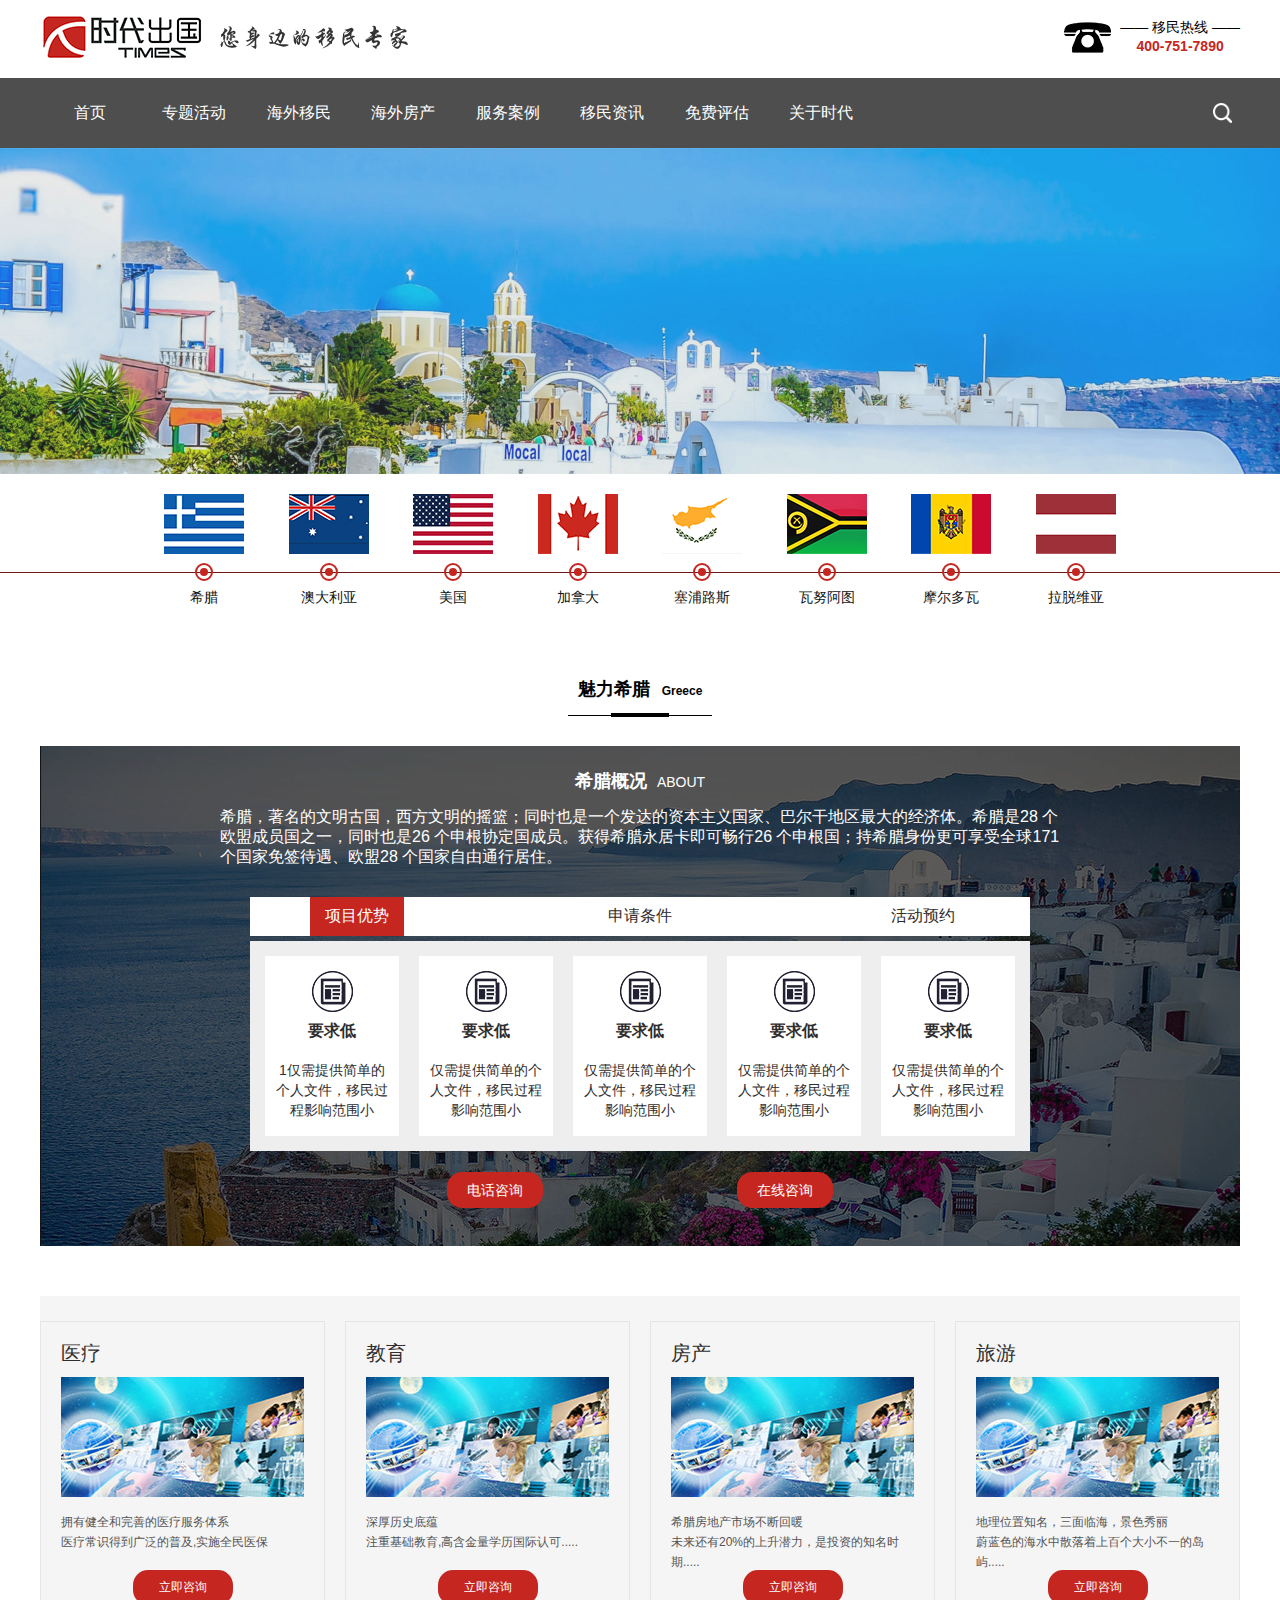
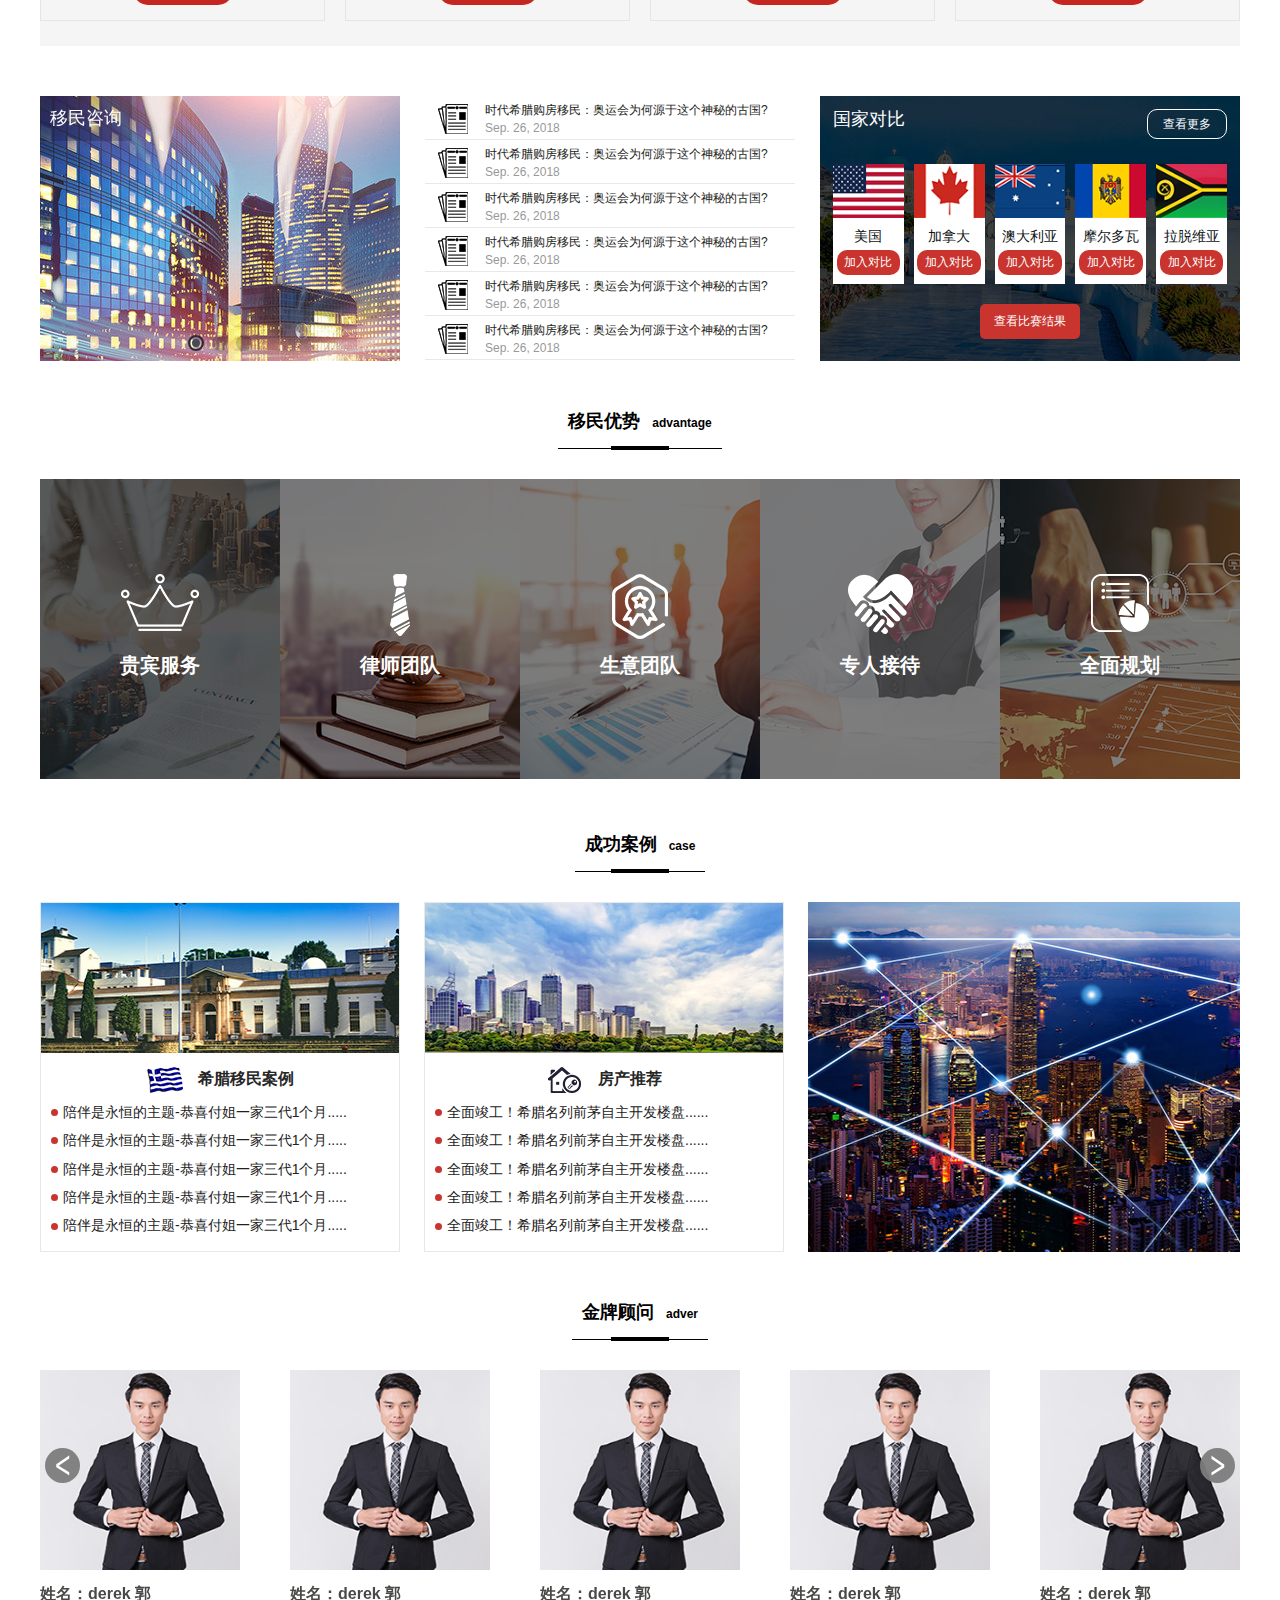
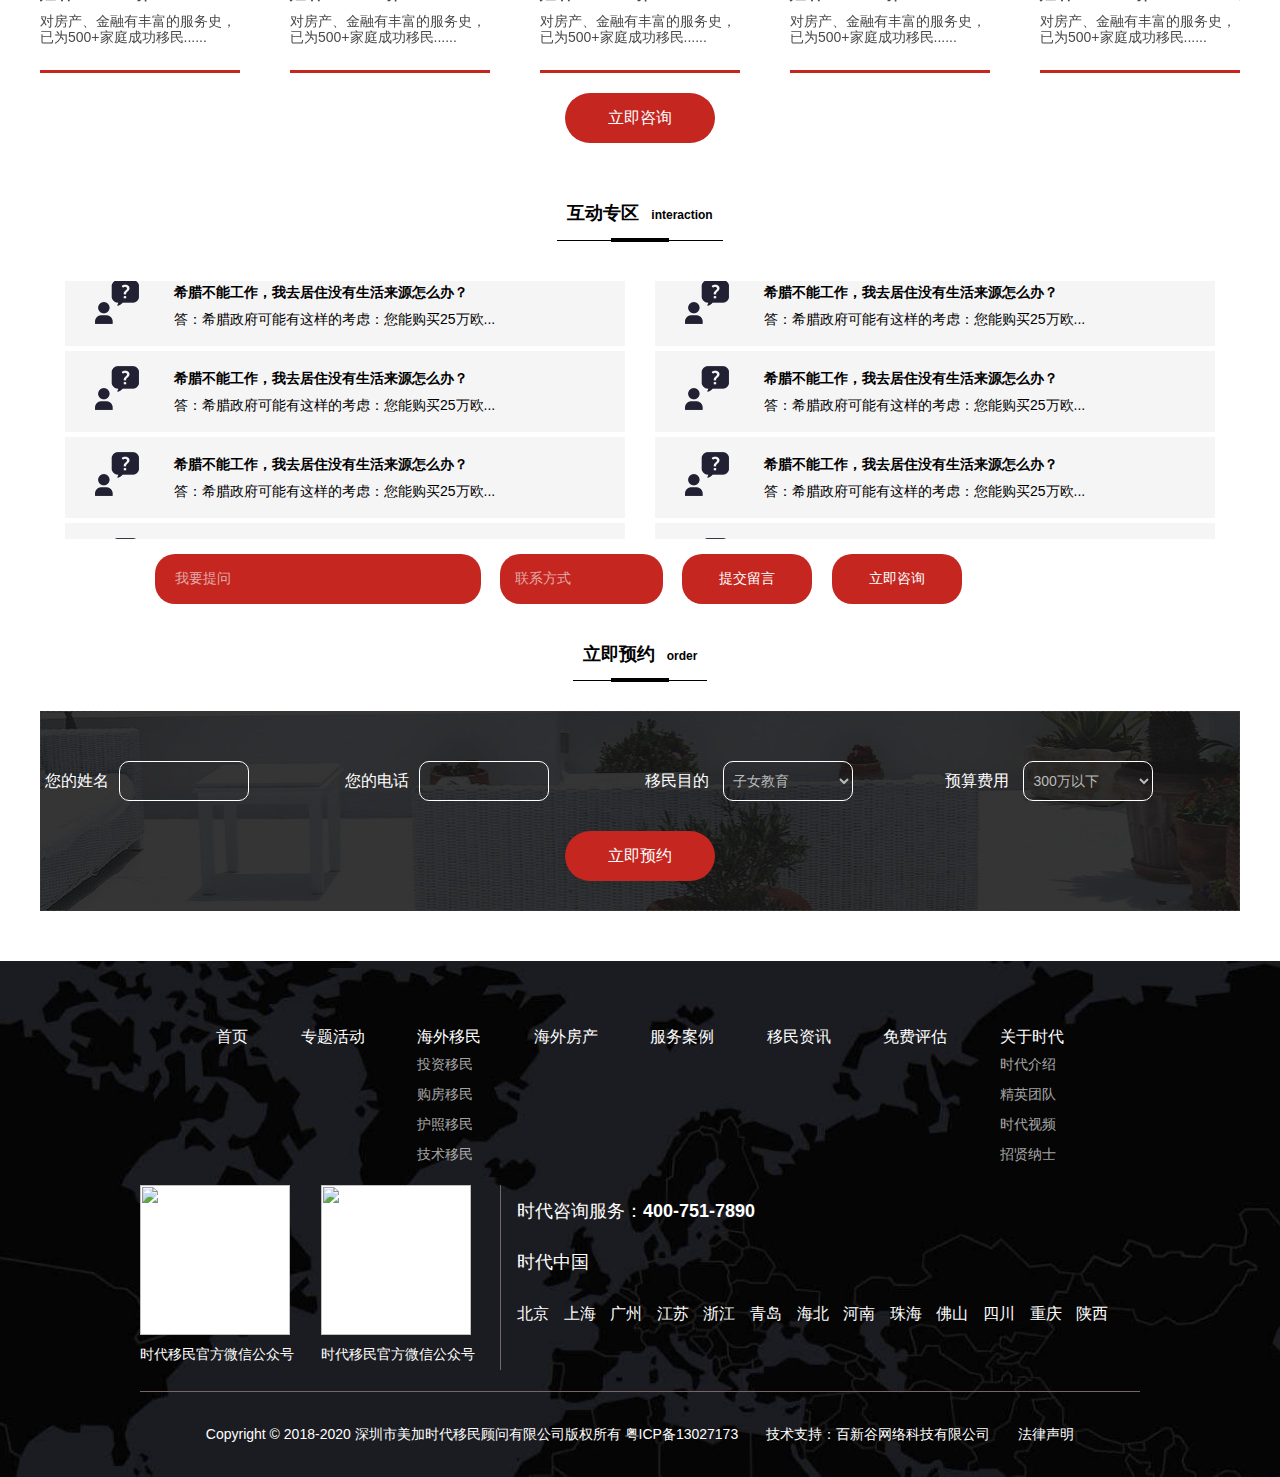
==== commit f334dfb7: "完结" ====
--- a/details.html
+++ b/details.html
@@ -635,6 +635,52 @@
             <div class="swiper-button-prev"></div>
             <div class="swiper-button-next"></div>
         </div>
+<!--金牌顾问_m-->
+        <div class="swiper-container adver_m">
+            <div class="swiper-wrapper">
+                <div class="swiper-slide">
+                    <ul class="clf">
+                        <li>
+                            <div class="img"><img src="images/a_1.jpg" alt=""></div>
+                            <div class="text">
+                                <h6>姓名：<span>derek 郭</span></h6>
+                                <p>对房产、金融有丰富的服务史，
+                                    已为500+家庭成功移民......</p>
+                            </div>
+                        </li>
+                    </ul>
+                </div>
+                <div class="swiper-slide">
+                    <ul class="clf">
+                        <li>
+                            <div class="img"><img src="images/a_1.jpg" alt=""></div>
+                            <div class="text">
+                                <h6>姓名：<span>derek 郭</span></h6>
+                                <p>对房产、金融有丰富的服务史，
+                                    已为500+家庭成功移民......</p>
+                            </div>
+                        </li>
+                    </ul>
+                </div>
+                <div class="swiper-slide">
+                    <ul class="clf">
+                        <li>
+                            <div class="img"><img src="images/a_1.jpg" alt=""></div>
+                            <div class="text">
+                                <h6>姓名：<span>derek 郭</span></h6>
+                                <p>对房产、金融有丰富的服务史，
+                                    已为500+家庭成功移民......</p>
+                            </div>
+                        </li>
+                    </ul>
+                </div>
+
+            </div>
+            <!-- 如果需要导航按钮 -->
+            <div class="swiper-button-prev"></div>
+            <div class="swiper-button-next"></div>
+        </div>
+
         <a href="#">立即咨询</a>
     </div>
 
@@ -750,24 +796,6 @@
 
     </div>
 </div>
-
-
-
-
-
-
-
-
-
-
-
-
-
-
-
-
-
-
 
 <!--立即预约-->
 <div class="order">
@@ -922,6 +950,25 @@
     });
 
     $(function () {
+        var banner = new Swiper ('.adver_m', {
+            loop: true, // 循环模式选项
+            autoplay:true,
+            // 如果需要前进后退按钮
+            navigation: {
+                nextEl: '.swiper-button-next',
+                prevEl: '.swiper-button-prev',
+            },
+
+            // 如果需要分页器
+            pagination: {
+                el: '.banner-pagination',
+                clickable :true
+            }
+        });
+
+    });
+
+    $(function () {
         var banner = new Swiper ('.case_images', {
             loop: true, // 循环模式选项
             autoplay:true,
--- a/css/details.css
+++ b/css/details.css
@@ -107,9 +107,6 @@
 .case .content .c_right{float:left;width:36%;}
 .case .content .c_right video{width:100%;height:100%;object-fit: fill;}
 
-
-
-
 .advers{text-align:center;padding-bottom:55px;}
 .advers .adver{margin-top:30px;}
 .advers  .swiper-slide ul li{float:left;width:calc((100% - 200px ) / 5);margin-right:50px;border-bottom:3px solid #c52620;}
@@ -122,18 +119,16 @@
 .swiper-button-prev{width:35px;height:35px;background:rgba(124,124,124,.95) url(../images/l_arrow.png)no-repeat center;border-radius:50%;left:5px;top:100px;}
 .swiper-button-next{width:35px;height:35px;background:rgba(124,124,124,.95) url(../images/r_arrow.png)no-repeat center;border-radius:50%;right:5px;top:100px;}
 .advers > a{display:block;width:150px;height:50px;margin:20px auto 0;line-height:50px;text-align:center;font-size:16px;color:#fff;background:#c52620;border-radius:25px;}
+.advers .adver_m{display:none;}
 
 /*互动专区*/
 .country-ask{padding-top: 5px;padding-bottom: 40px;text-align:center;}
 .country-ask-box{background: #fff;width: 100%;padding: 10px 25px 0 25px;margin: 30px auto 0; font-size: 14px;line-height: 24px; }
 .country-ask-box .item{width:calc((100% - 30px )/2); float: left;background:#f6f5f6;margin: 0 30px 5px 0;padding:15px 0 15px 30px;}
 .country-ask-box .item:nth-child(2n){margin-right: 0;}
-
 .country-ask-box .item .right:before{float:left;content:'';margin-right:35px;width:44px;height:44px;background:url(../images/icon_13.png)no-repeat center;}
 .country-ask-box .item .right .question{width:100%;font-weight: bold;margin-bottom: 3px;text-align:left;color:#000;}
 .country-ask-box .item .right .answer{width:100%;text-align:left;color:#000;}
-
-
 .country-ask input,.country-ask select{appearence: none;-webkit-appearence: none;-moz-appearence: none;outline: none; width: 100%;height: 44px;border: 1px solid #d2d2d2;border-radius: 44px;padding: 0 10px;font-size: 16px; box-sizing:border-box;font-family: "Microsoft YaHei" ! important; }
 .country-ask .form-boxes{margin-top:45px;}
 .country-ask .box{float: left;font-size: 16px;}
@@ -141,22 +136,11 @@
 .country-ask .box-phone{width: 190px;margin-right: 60px;}
 .country-ask .subbox{width: 162px;height: 44px;background: #2999e7;border-radius: 44px;overflow: hidden;float: left;cursor: pointer;}
 .country-ask .subbox input{color: #fff;background: transparent;font-family: "Microsoft YaHei" ! important;width: 100%; height: 100%;line-height: 44px;text-align: center;font-size: 16px;border: 0;cursor: pointer;}
-
-
-
-
 .country-ask .form{padding-left:115px;margin-top:15px;text-align:left;}
 .country-ask .form input{height:50px;border-radius:20px;font-size:14px;line-height:50px;border:none;color:#fff;}
 .country-ask .form input:nth-of-type(1){width:30%;padding:0 20px;background:#c52620;}
 .country-ask .form input:nth-of-type(2){width:15%;padding:0 15px;background:#c52620;margin-left:15px;}
 .country-ask .form input[type=submit]{width:12%;text-align:center;background:#c52620;margin-left:15px;}
-
-
-
-
-
-
-
 
 input::-webkit-input-placeholder{ /*WebKit browsers*/color: #e3aaa9;}
 input::-moz-input-placeholder{ /*Mozilla Firefox*/color: #e3aaa9;}
@@ -209,6 +193,19 @@
     .advantage ul li > div{position:absolute;left:0;top:0;width:100%;height:100%;background:rgba(0,0,0,.51);padding-top:95px;}
     .advantage ul li > div .icon{width:78px;height:65px;margin:auto;text-align:center;}
     .advantage ul li > div h6{font-size:20px;color:#fff;margin-top:15px;}
+
+    .advers .adver{display:none;}
+    .advers .adver_m{display:block;padding-top:30px;}
+    .advers  .swiper-slide ul li{float:left;width:80%;margin:0 10%;border-bottom:3px solid #c52620;}
+    .advers  .swiper-slide ul li:last-child{margin-right:0;}
+    .advers  .swiper-slide ul li .img{width:100%;height:200px;}
+    .advers  .swiper-slide ul li .img img{width:100%;height:100%;}
+    .advers  .swiper-slide ul li .text{width:100%;height:auto;padding:15px 0 25px;text-align:left;}
+    .advers  .swiper-slide ul li .text h6{font-size:16px;color:#494948;}
+    .advers  .swiper-slide ul li .text p{font-size:14px;color:#494948;margin-top:10px;}
+    .swiper-button-prev{width:35px;height:35px;background:rgba(124,124,124,.95) url(../images/l_arrow.png)no-repeat center;border-radius:50%;left:5px;top:100px;}
+    .swiper-button-next{width:35px;height:35px;background:rgba(124,124,124,.95) url(../images/r_arrow.png)no-repeat center;border-radius:50%;right:5px;top:100px;}
+    .advers > a{display:block;width:150px;height:50px;margin:20px auto 0;line-height:50px;text-align:center;font-size:16px;color:#fff;background:#c52620;border-radius:25px;}
 
     .case{padding-bottom:40px;}
     .case .content > div{height:auto;}
@@ -227,6 +224,27 @@
     .case .content .c_right{float:none;width:95%;margin:auto;}
     .case .content .c_right video{width:100%;height:100%;object-fit: fill;}
 
+    /*互动专区*/
+    .country-ask{padding-top: 5px;padding-bottom:40px;text-align:center;}
+    .country-ask-box .item{width:100%;float: left;background:#f6f5f6;margin: 0 5% 5px 0;padding:15px 0 15px 5%;}
+    .country-ask-box .item:nth-child(2n){margin-right: 0;display:none;}
+    .country-ask-box .item .right:before{float:left;content:'';margin-right:5%;width:30px;height:30px;background-size:100%;}
+
+    .country-ask .form{padding:0 25px;}
+    .country-ask .form form{width:100%;}
+    .country-ask .form input{width:100%;height:50px;border-radius:10px;font-size:14px;line-height:50px;border:none;color:#fff;}
+    .country-ask .form input:nth-of-type(1){width:100%;padding:0 20px;background:#c52620;}
+    .country-ask .form input:nth-of-type(2){width:100%;padding:0 15px;background:#c52620;margin:10px 0 0 0 ;}
+    .country-ask .form input[type=submit]{width:40%;text-align:center;background:#c52620;margin:10px 0 0 15px;}
+
+
+    .order{text-align:center;padding-bottom:50px;}
+    .order .form{margin-top:30px;width:100%;height:auto;padding:20px 2%;background:url(../images/d_p_13.jpg)no-repeat center/100% 100%;}
+    .order .form form > div{float:left;width:100%;text-align:left;margin-bottom:10px;}
+    .order .form form > div span{float:left;line-height:40px;}
+    .order .form form > div input{width:65%;height:40px;border:1px solid #fff;border-radius:10px;background:none;padding-left:5px;line-height:38px;}
+    .order .form form > div select{width:65%;height:40px;border:1px solid #fff;border-radius:10px;background:none;padding-left:5px;line-height:38px;font-size:14px;color:#b9baba;}
+    .order .form > a{display:block;width:150px;height:50px;background:#c52620;border-radius:25px;text-align:center;line-height:50px;font-size:16px;color:#fff;margin:30px auto 0;}
 
 
 
